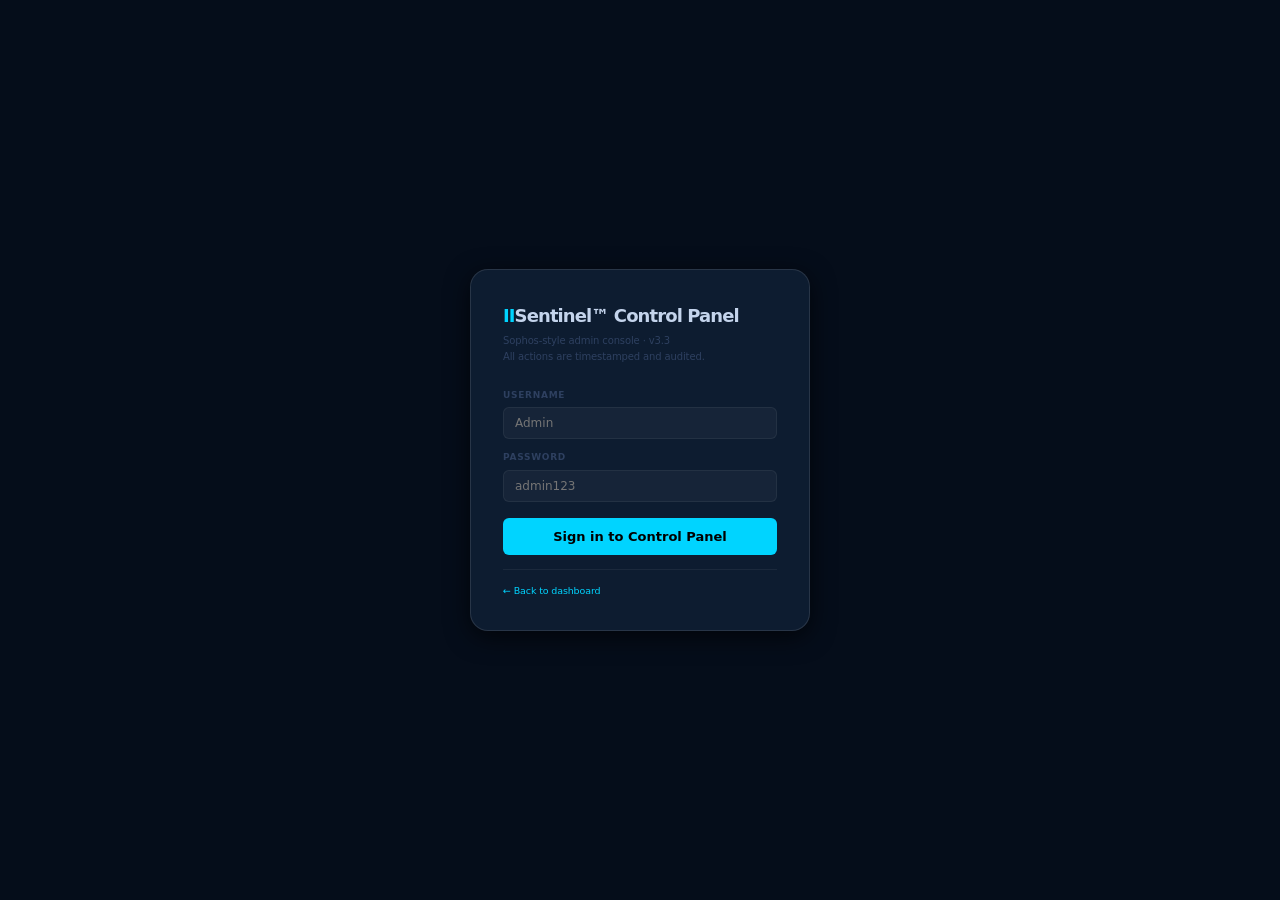
==== backend/controlpanel.html @ 3c1237b8 "New worker" ====
<!DOCTYPE html>
<html lang="en">
<head>
<meta charset="UTF-8">
<meta name="viewport" content="width=device-width, initial-scale=1.0">
<title>IISentinel&#x2122; v3.3 &mdash; Control Panel</title>
<style>
:root{
  --bg:#050d1a;--s1:#091422;--s2:#0d1c30;--s3:#10233a;--s4:#152b47;
  --b1:rgba(255,255,255,.06);--b2:rgba(255,255,255,.11);--b3:rgba(255,255,255,.18);
  --txt:#c4d4ec;--mut:#6b7f99;--dim:#2e4060;
  --grn:#00e676;--grna:rgba(0,230,118,.10);
  --amb:#ffab00;--amba:rgba(255,171,0,.10);
  --red:#ff1744;--reda:rgba(255,23,68,.10);
  --cyn:#00d4ff;--cyna:rgba(0,212,255,.08);
  --pur:#d47cff;--pura:rgba(212,124,255,.09);
  --gld:#ffc107;
  --font:-apple-system,BlinkMacSystemFont,'Segoe UI',system-ui,sans-serif;
  --mono:'SF Mono','Cascadia Code','Fira Code',Consolas,monospace;
  --r-sm:6px;--r-md:10px;--r-lg:14px;--r-xl:18px;
  --sh-md:0 6px 24px rgba(0,0,0,.65);
  --ease:cubic-bezier(.16,1,.3,1);
  --sidebar:220px;
}
*{margin:0;padding:0;box-sizing:border-box;-webkit-font-smoothing:antialiased}
html,body{height:100%;background:var(--bg);color:var(--txt);font-family:var(--font);font-size:13px;letter-spacing:-.01em;line-height:1.5}
::-webkit-scrollbar{width:4px;height:4px}
::-webkit-scrollbar-thumb{background:var(--b2);border-radius:2px}

/* ── layout ── */
#cp-app{display:flex;height:100vh;overflow:hidden}
#login-wrap{display:flex;align-items:center;justify-content:center;height:100vh;background:var(--bg)}

/* ── sidebar ── */
#sidebar{width:var(--sidebar);flex-shrink:0;display:flex;flex-direction:column;
  background:rgba(5,13,26,.97);border-right:1px solid var(--b1);overflow-y:auto;overflow-x:hidden;
  position:relative;z-index:10}
#sidebar::-webkit-scrollbar{width:0}
.sb-logo{padding:18px 16px 14px;display:flex;align-items:center;gap:9px;border-bottom:1px solid var(--b1);flex-shrink:0}
.sb-logo-ii{font-size:17px;font-weight:900;letter-spacing:-.07em;color:var(--cyn);text-shadow:0 0 16px rgba(0,212,255,.4)}
.sb-logo-txt{font-size:11px;font-weight:700;color:var(--txt)}
.sb-logo-sub{font-size:8.5px;color:var(--mut);letter-spacing:.04em}
.sb-section{font-size:8px;font-weight:700;color:var(--dim);text-transform:uppercase;letter-spacing:.16em;
  padding:14px 16px 5px;flex-shrink:0}
.sb-item{display:flex;align-items:center;gap:10px;padding:9px 16px;cursor:pointer;
  font-size:11.5px;font-weight:600;color:var(--mut);border-left:2px solid transparent;
  transition:all .16s;user-select:none;flex-shrink:0}
.sb-item:hover{color:var(--txt);background:var(--b1)}
.sb-item.active{color:var(--cyn);border-left-color:var(--cyn);background:var(--cyna)}
.sb-item.t-red.active{color:var(--red);border-left-color:var(--red);background:var(--reda)}
.sb-item.t-amb.active{color:var(--amb);border-left-color:var(--amb);background:var(--amba)}
.sb-icon{font-size:14px;width:18px;text-align:center;flex-shrink:0}
.sb-badge{margin-left:auto;font-size:8.5px;padding:1px 6px;border-radius:30px;
  background:var(--reda);color:var(--red);font-weight:700;font-family:var(--mono)}
.sb-badge.ok{background:var(--grna);color:var(--grn)}
.sb-user{padding:12px 16px;border-top:1px solid var(--b1);margin-top:auto;flex-shrink:0}
.sb-user-name{font-size:11px;font-weight:700;color:var(--txt);margin-bottom:2px}
.sb-user-role{font-size:9px;color:var(--dim);text-transform:uppercase;letter-spacing:.06em}

/* ── main content ── */
#main{flex:1;display:flex;flex-direction:column;overflow:hidden}
#topbar{display:flex;align-items:center;gap:12px;padding:0 20px;height:48px;
  background:rgba(5,13,26,.95);border-bottom:1px solid var(--b1);flex-shrink:0;backdrop-filter:blur(8px)}
.topbar-title{font-size:13px;font-weight:700;color:var(--txt)}
.topbar-sub{font-size:10px;color:var(--mut)}
.topbar-right{margin-left:auto;display:flex;align-items:center;gap:8px}
#content{flex:1;overflow-y:auto;padding:20px}

/* ── common ── */
.page{display:none}.page.active{display:block;animation:fup .22s var(--ease)}
@keyframes fup{from{opacity:0;transform:translateY(6px)}to{opacity:1;transform:none}}
.btn{display:inline-flex;align-items:center;gap:5px;padding:7px 14px;border-radius:30px;
  border:none;font-size:11px;font-weight:700;cursor:pointer;transition:all .18s;
  font-family:var(--font);white-space:nowrap}
.btn:active{transform:scale(.95)}
.btn-cyn{background:var(--cyn);color:#000}.btn-cyn:hover{background:#33ddff}
.btn-red{background:var(--red);color:#fff}
.btn-grn{background:var(--grn);color:#002a12}
.btn-amb{background:var(--amb);color:#140800}
.btn-pur{background:var(--pur);color:#14003a}
.btn-ghost{background:transparent;border:1px solid var(--b2);color:var(--mut)}.btn-ghost:hover{border-color:var(--b3);color:var(--txt)}
.btn-sm{padding:4px 10px;font-size:10px}
.btn-xs{padding:3px 8px;font-size:9.5px}
.card{background:var(--s2);border:1px solid var(--b1);border-radius:var(--r-lg);padding:16px;margin-bottom:14px}
.card-title{font-size:10px;font-weight:700;color:var(--mut);text-transform:uppercase;letter-spacing:.1em;margin-bottom:14px;display:flex;align-items:center;gap:8px}
.card-title span{flex:1}
.kpi-row{display:grid;grid-template-columns:repeat(auto-fill,minmax(130px,1fr));gap:9px;margin-bottom:14px}
.kpi-c{background:var(--s2);border:1px solid var(--b1);border-radius:var(--r-md);padding:12px 14px}
.kpi-v{font-family:var(--mono);font-size:22px;font-weight:700;letter-spacing:-.04em;line-height:1;transition:color .4s}
.kpi-l{font-size:8.5px;color:var(--mut);text-transform:uppercase;letter-spacing:.08em;margin-top:4px;font-weight:700}
.field-row{display:grid;grid-template-columns:1fr 1fr;gap:10px;margin-bottom:10px}
.field-row.cols3{grid-template-columns:1fr 1fr 1fr}
.field-row.cols4{grid-template-columns:1fr 1fr 1fr 1fr}
.field{display:flex;flex-direction:column;gap:3px}
.field-lbl{font-size:8.5px;color:var(--dim);font-weight:700;text-transform:uppercase;letter-spacing:.08em}
.inp{padding:8px 11px;background:rgba(255,255,255,.04);border:1px solid var(--b1);
  border-radius:var(--r-sm);color:var(--txt);font-size:12px;outline:none;
  transition:border-color .18s;font-family:var(--font);width:100%}
.inp:focus{border-color:rgba(0,212,255,.4);box-shadow:0 0 0 3px rgba(0,212,255,.08)}
.sel{appearance:none;background:rgba(255,255,255,.04) url("data:image/svg+xml,%3Csvg xmlns='http://www.w3.org/2000/svg' width='10' height='6'%3E%3Cpath d='M0 0l5 6 5-6z' fill='%236b7f99'/%3E%3C/svg%3E") no-repeat right 10px center;
  padding-right:28px}
.sel option{background:var(--s3)}
.tbl{width:100%;border-collapse:collapse;font-size:11px}
.tbl th{font-size:8.5px;color:var(--dim);text-transform:uppercase;letter-spacing:.1em;
  font-weight:700;padding:7px 10px;border-bottom:1px solid var(--b1);text-align:left}
.tbl td{padding:8px 10px;border-bottom:1px solid rgba(255,255,255,.03);vertical-align:middle}
.tbl tr:hover td{background:rgba(255,255,255,.025)}
.tbl tr:last-child td{border-bottom:none}
.badge{display:inline-block;font-size:8.5px;padding:2px 7px;border-radius:30px;font-weight:700}
.b-ok{background:var(--grna);color:var(--grn);border:1px solid rgba(0,230,118,.25)}
.b-warn{background:var(--amba);color:var(--amb);border:1px solid rgba(255,171,0,.25)}
.b-red{background:var(--reda);color:var(--red);border:1px solid rgba(255,23,68,.25)}
.b-cyn{background:var(--cyna);color:var(--cyn);border:1px solid rgba(0,212,255,.25)}
.b-pur{background:var(--pura);color:var(--pur);border:1px solid rgba(212,124,255,.25)}
.b-dim{background:rgba(255,255,255,.04);color:var(--dim);border:1px solid var(--b1)}
.mono{font-family:var(--mono);font-size:10.5px}
.cg{color:var(--grn)}.cw{color:var(--amb)}.cr{color:var(--red)}.ca{color:var(--cyn)}.cp{color:var(--pur)}
#toasts{position:fixed;top:14px;right:14px;z-index:9999;width:280px}
.toast{background:rgba(9,20,34,.97);border:1px solid var(--b2);border-top:2px solid var(--cyn);
  border-radius:var(--r-md);padding:10px 14px;margin-bottom:7px;font-size:11px;
  box-shadow:var(--sh-md);animation:fup .2s var(--ease)}
.toast.tc{border-top-color:var(--red)}.toast.tw{border-top-color:var(--amb)}.toast.tg{border-top-color:var(--grn)}
.tt{font-weight:700;font-size:11.5px;margin-bottom:2px}.tm{color:var(--mut);font-size:10px}
.page-hd{display:flex;align-items:center;gap:10px;margin-bottom:18px}
.page-hd h2{font-size:16px;font-weight:800;letter-spacing:-.04em;flex:1}
.page-hd .sub{font-size:10px;color:var(--mut)}
.sep-h{height:1px;background:var(--b1);margin:14px 0}
.hint{font-size:9.5px;color:var(--dim);line-height:1.65;margin-bottom:12px;padding:8px 12px;
  background:rgba(255,255,255,.02);border:1px solid var(--b1);border-radius:var(--r-sm)}
.danger-zone{border:1px solid rgba(255,23,68,.2);border-radius:var(--r-md);padding:14px;background:rgba(12,2,2,.5);margin-top:8px}
.danger-title{font-size:10px;font-weight:700;color:var(--red);margin-bottom:10px;text-transform:uppercase;letter-spacing:.1em}
.sys-grid{display:grid;grid-template-columns:1fr 1fr;gap:10px;margin-bottom:14px}
.sys-card{background:var(--s2);border:1px solid var(--b1);border-radius:var(--r-md);padding:13px}
.sys-title{font-size:9px;color:var(--dim);text-transform:uppercase;letter-spacing:.1em;font-weight:700;margin-bottom:10px}
.sys-row{display:flex;justify-content:space-between;font-size:11px;margin-bottom:5px;align-items:center}
.sys-lbl{color:var(--mut)}.sys-val{font-family:var(--mono);font-weight:700;font-size:11.5px}
.bar{height:4px;background:rgba(255,255,255,.05);border-radius:2px;overflow:hidden;margin-top:5px}
.bar-f{height:100%;border-radius:2px;transition:width .8s var(--ease)}
.modal-ov{position:fixed;inset:0;background:rgba(2,6,14,.8);backdrop-filter:blur(5px);
  z-index:500;display:none;align-items:center;justify-content:center;padding:20px}
.modal-ov.open{display:flex;animation:fup .22s var(--ease)}
.modal{background:var(--s2);border:1px solid var(--b2);border-radius:var(--r-xl);
  padding:22px 24px;width:100%;max-width:480px;box-shadow:var(--sh-md)}
.modal-title{font-size:14px;font-weight:800;margin-bottom:4px;letter-spacing:-.03em}
.modal-sub{font-size:10px;color:var(--mut);margin-bottom:18px;line-height:1.6}
.modal-foot{display:flex;gap:8px;justify-content:flex-end;margin-top:18px;padding-top:14px;border-top:1px solid var(--b1)}
.err-msg{color:var(--red);font-size:10px;margin-top:8px}
.audit-row{font-size:10px;padding:7px 0;border-bottom:1px solid rgba(255,255,255,.03);display:grid;grid-template-columns:120px 80px 110px 1fr 110px}
.audit-row:last-child{border-bottom:none}
.audit-hd{font-size:8.5px;color:var(--dim);font-weight:700;text-transform:uppercase;letter-spacing:.08em;padding-bottom:6px;border-bottom:1px solid var(--b1);display:grid;grid-template-columns:120px 80px 110px 1fr 110px;margin-bottom:4px}
.pg-row{display:flex;gap:6px;align-items:center;justify-content:flex-end;margin-top:10px}
.pg-btn{padding:4px 10px;border-radius:var(--r-sm);border:1px solid var(--b1);background:transparent;color:var(--dim);font-size:10px;cursor:pointer;font-family:var(--font)}
.pg-btn:hover{border-color:var(--b2);color:var(--txt)}.pg-btn.cur{background:var(--cyna);border-color:rgba(0,212,255,.3);color:var(--cyn)}
.status-dot{width:7px;height:7px;border-radius:50%;display:inline-block;margin-right:5px}
.dot-grn{background:var(--grn);box-shadow:0 0 5px var(--grn)}
.dot-red{background:var(--red);box-shadow:0 0 5px var(--red)}
.dot-amb{background:var(--amb)}
.dot-dim{background:var(--dim)}
.pulse{animation:pulse 1.8s ease-in-out infinite}
@keyframes pulse{0%,100%{opacity:1}50%{opacity:.4}}
.notify-row{display:flex;align-items:center;gap:10px;padding:9px 0;border-bottom:1px solid var(--b1)}
.notify-row:last-child{border-bottom:none}
.notify-lbl{flex:1;font-size:11px;font-weight:600}
.notify-sub{font-size:9px;color:var(--dim)}
.toggle{position:relative;width:34px;height:18px;flex-shrink:0;cursor:pointer}
.toggle input{opacity:0;width:0;height:0;position:absolute}
.toggle-slider{position:absolute;inset:0;background:rgba(255,255,255,.1);border-radius:9px;transition:.25s}
.toggle-slider::before{content:'';position:absolute;width:12px;height:12px;background:#fff;border-radius:50%;top:3px;left:3px;transition:.25s}
.toggle input:checked+.toggle-slider{background:var(--grn)}
.toggle input:checked+.toggle-slider::before{transform:translateX(16px)}
@media(max-width:800px){
  #sidebar{display:none}
  .field-row{grid-template-columns:1fr}
  .field-row.cols3,.field-row.cols4{grid-template-columns:1fr 1fr}
  .sys-grid{grid-template-columns:1fr}
  .audit-row,.audit-hd{grid-template-columns:90px 70px 1fr 80px}
  .audit-row>:nth-child(4),.audit-hd>:nth-child(4){display:none}
}
</style>
</head>
<body>

<div id="toasts"></div>

<!-- LOGIN -->
<div id="login-wrap">
  <div style="max-width:340px;width:100%;background:var(--s2);border:1px solid var(--b2);border-radius:var(--r-xl);padding:32px;box-shadow:var(--sh-md)">
    <div style="font-size:18px;font-weight:900;letter-spacing:-.05em;margin-bottom:4px"><span style="color:var(--cyn)">II</span>Sentinel&#x2122; Control Panel</div>
    <div style="font-size:10px;color:var(--dim);margin-bottom:24px;line-height:1.6">Sophos-style admin console &middot; v3.3<br>All actions are timestamped and audited.</div>
    <div style="margin-bottom:12px">
      <div style="font-size:9px;color:var(--dim);margin-bottom:5px;font-weight:700;text-transform:uppercase;letter-spacing:.08em">Username</div>
      <input class="inp" id="l-name" type="text" placeholder="Admin" autocomplete="username">
    </div>
    <div style="margin-bottom:16px">
      <div style="font-size:9px;color:var(--dim);margin-bottom:5px;font-weight:700;text-transform:uppercase;letter-spacing:.08em">Password</div>
      <input class="inp" id="l-pass" type="password" placeholder="admin123" onkeydown="if(event.key==='Enter')doLogin()" autocomplete="current-password">
    </div>
    <button class="btn btn-cyn" style="width:100%;padding:11px;font-size:13px;border-radius:var(--r-sm);justify-content:center" onclick="doLogin()">Sign in to Control Panel</button>
    <div class="err-msg" id="l-err"></div>
    <div style="margin-top:14px;padding-top:14px;border-top:1px solid var(--b1);font-size:9.5px;color:var(--dim)">
      <a href="/" style="color:var(--cyn);text-decoration:none">&larr; Back to dashboard</a>
    </div>
  </div>
</div>

<!-- MAIN APP (hidden until login) -->
<div id="cp-app" style="display:none">

  <!-- sidebar -->
  <aside id="sidebar">
    <div class="sb-logo">
      <div><div class="sb-logo-ii">IIS</div></div>
      <div><div class="sb-logo-txt">Control Panel</div><div class="sb-logo-sub">v3.3 Admin</div></div>
    </div>

    <div class="sb-section">Monitor</div>
    <div class="sb-item active" data-page="system" onclick="nav(this)"><span class="sb-icon">&#x26A1;</span>System Overview</div>
    <div class="sb-item" data-page="audit" onclick="nav(this)"><span class="sb-icon">&#x1F4CB;</span>Audit Log<span class="sb-badge" id="audit-badge">&#x2026;</span></div>

    <div class="sb-section">Configure</div>
    <div class="sb-item" data-page="devices" onclick="nav(this)"><span class="sb-icon">&#x1F4E1;</span>Device Registry</div>
    <div class="sb-item" data-page="thresholds" onclick="nav(this)"><span class="sb-icon">&#x1F4CA;</span>Thresholds</div>
    <div class="sb-item t-amb" data-page="maintenance" onclick="nav(this)"><span class="sb-icon">&#x1F6E0;</span>Maintenance Windows</div>
    <div class="sb-item" data-page="collectors" onclick="nav(this)"><span class="sb-icon">&#x1F4E6;</span>Collectors</div>

    <div class="sb-section">Security</div>
    <div class="sb-item" data-page="users" onclick="nav(this)"><span class="sb-icon">&#x1F464;</span>User Management</div>
    <div class="sb-item" data-page="notify" onclick="nav(this)"><span class="sb-icon">&#x1F514;</span>Notifications</div>

    <div class="sb-section">Operations</div>
    <div class="sb-item" data-page="dispatch" onclick="nav(this)"><span class="sb-icon">&#x1F4E4;</span>Command Dispatch</div>
    <div class="sb-item t-red" data-page="db" onclick="nav(this)"><span class="sb-icon">&#x1F5C4;</span>Database</div>

    <div class="sb-user">
      <div class="sb-user-name" id="sb-name">Admin</div>
      <div class="sb-user-role" id="sb-role">Engineer</div>
      <div style="display:flex;gap:6px;margin-top:8px">
        <a href="/" style="text-decoration:none"><div class="btn btn-ghost btn-xs">&#x2190; Dashboard</div></a>
        <div class="btn btn-ghost btn-xs" onclick="doLogout()">Sign out</div>
      </div>
    </div>
  </aside>

  <!-- main -->
  <div id="main">
    <div id="topbar">
      <div>
        <div class="topbar-title" id="topbar-title">System Overview</div>
        <div class="topbar-sub" id="topbar-sub">IISentinel&#x2122; v3.3 Control Panel</div>
      </div>
      <div class="topbar-right">
        <span id="live-ts" style="font-size:9px;color:var(--dim);font-family:var(--mono)"></span>
        <div class="btn btn-ghost btn-sm" onclick="refreshCurrent()">&#x21BB; Refresh</div>
        <div id="conn-pill" style="display:flex;align-items:center;gap:5px;padding:4px 10px;border-radius:30px;background:rgba(0,230,118,.07);border:1px solid rgba(0,230,118,.18)">
          <span id="conn-dot" style="width:5px;height:5px;border-radius:50%;background:var(--grn)"></span>
          <span id="conn-txt" style="font-size:9px;font-weight:700;color:var(--grn)">LIVE</span>
        </div>
      </div>
    </div>

    <div id="content">

<!-- ══════════════════════════════════════════
     SYSTEM OVERVIEW
══════════════════════════════════════════ -->
<div class="page active" id="page-system">
  <div class="page-hd"><h2>System Overview</h2><div class="sub">Real-time platform diagnostics</div></div>
  <div class="kpi-row" id="sys-kpis">
    <div class="kpi-c"><div class="kpi-v cg" id="k-uptime">--</div><div class="kpi-l">Platform uptime</div></div>
    <div class="kpi-c"><div class="kpi-v ca" id="k-devs">--</div><div class="kpi-l">Devices tracked</div></div>
    <div class="kpi-c"><div class="kpi-v cp" id="k-queue">--</div><div class="kpi-l">Queue depth</div></div>
    <div class="kpi-c"><div class="kpi-v cg" id="k-db">--</div><div class="kpi-l">DB size</div></div>
    <div class="kpi-c"><div class="kpi-v cw" id="k-inc">--</div><div class="kpi-l">Open incidents</div></div>
    <div class="kpi-c"><div class="kpi-v ca" id="k-col">--</div><div class="kpi-l">Active collectors</div></div>
    <div class="kpi-c"><div class="kpi-v cg" id="k-sse">--</div><div class="kpi-l">SSE clients</div></div>
    <div class="kpi-c"><div class="kpi-v cg" id="k-maint">--</div><div class="kpi-l">Active maint. windows</div></div>
  </div>
  <div class="sys-grid">
    <div class="sys-card">
      <div class="sys-title">Host Resources</div>
      <div class="sys-row"><span class="sys-lbl">CPU usage</span><span class="sys-val" id="r-cpu">--</span></div>
      <div class="bar"><div class="bar-f" id="r-cpu-bar" style="background:var(--cyn);width:0%"></div></div>
      <div class="sys-row" style="margin-top:8px"><span class="sys-lbl">Memory used</span><span class="sys-val" id="r-mem">--</span></div>
      <div class="bar"><div class="bar-f" id="r-mem-bar" style="background:var(--pur);width:0%"></div></div>
      <div class="sys-row" style="margin-top:8px"><span class="sys-lbl">Disk used</span><span class="sys-val" id="r-disk">--</span></div>
      <div class="bar"><div class="bar-f" id="r-disk-bar" style="background:var(--amb);width:0%"></div></div>
      <div style="font-size:9px;color:var(--dim);margin-top:8px">psutil required for host metrics</div>
    </div>
    <div class="sys-card">
      <div class="sys-title">ML Engine</div>
      <div class="sys-row"><span class="sys-lbl">Model status</span><span class="sys-val" id="r-model">--</span></div>
      <div class="sys-row"><span class="sys-lbl">Anomaly count</span><span class="sys-val" id="r-anom">--</span></div>
      <div class="sys-row"><span class="sys-lbl">Retrain needed</span><span class="sys-val" id="r-retrain">--</span></div>
      <div class="sys-row"><span class="sys-lbl">Scoring queue</span><span class="sys-val" id="r-scoring">--</span></div>
      <div class="sys-row"><span class="sys-lbl">Total metrics</span><span class="sys-val" id="r-metrics">--</span></div>
      <div style="margin-top:10px;display:flex;gap:6px">
        <button class="btn btn-ghost btn-xs" onclick="triggerRetrain()">&#x21BA; Trigger retrain</button>
        <button class="btn btn-ghost btn-xs" onclick="flushCache()">&#x1F5D1; Flush cache</button>
      </div>
    </div>
    <div class="sys-card">
      <div class="sys-title">Notification Channels</div>
      <div class="sys-row"><span class="sys-lbl">Email</span><span id="r-email" class="sys-val">--</span></div>
      <div class="sys-row"><span class="sys-lbl">SMS</span><span id="r-sms" class="sys-val">--</span></div>
      <div class="sys-row"><span class="sys-lbl">WhatsApp</span><span id="r-wa" class="sys-val">--</span></div>
      <div class="sys-row" style="margin-top:8px"><span class="sys-lbl">Sent (session)</span><span class="sys-val" id="r-nsent">--</span></div>
      <div style="margin-top:10px">
        <button class="btn btn-ghost btn-xs" onclick="testNotify('all')">&#x1F4F2; Test all channels</button>
      </div>
    </div>
    <div class="sys-card">
      <div class="sys-title">Platform Flags</div>
      <div class="sys-row"><span class="sys-lbl">Demo mode</span><span class="sys-val" id="r-demo">--</span></div>
      <div class="sys-row"><span class="sys-lbl">Production</span><span class="sys-val" id="r-prod">--</span></div>
      <div class="sys-row"><span class="sys-lbl">Cache age</span><span class="sys-val" id="r-cache">--</span></div>
      <div class="sys-row"><span class="sys-lbl">Nodes tracked</span><span class="sys-val" id="r-nodes">--</span></div>
      <div style="margin-top:10px">
        <a href="/health" target="_blank" style="text-decoration:none"><button class="btn btn-ghost btn-xs">&#x1F4F6; /health endpoint</button></a>
      </div>
    </div>
  </div>
</div>

<!-- ══════════════════════════════════════════
     DEVICE REGISTRY
══════════════════════════════════════════ -->
<div class="page" id="page-devices">
  <div class="page-hd">
    <h2>Device Registry</h2>
    <div class="sub">Managed device inventory</div>
    <button class="btn btn-cyn btn-sm" onclick="openDevModal()">+ Add device</button>
  </div>
  <div class="card">
    <div class="card-title"><span>Registered devices</span>
      <input class="inp" style="width:180px;padding:5px 9px;font-size:11px" placeholder="&#x1F50D; Filter..." id="dev-filter" oninput="filterDevices()">
    </div>
    <div style="overflow-x:auto">
      <table class="tbl">
        <thead><tr>
          <th>Device ID</th><th>Label</th><th>Type</th><th>Sector</th><th>IP</th>
          <th>Protocol</th><th>Interval</th><th>Live score</th><th>Status</th><th>Actions</th>
        </tr></thead>
        <tbody id="dev-tbody"><tr><td colspan="10" style="color:var(--dim);padding:20px;text-align:center">Loading...</td></tr></tbody>
      </table>
    </div>
  </div>
</div>

<!-- ══════════════════════════════════════════
     THRESHOLDS
══════════════════════════════════════════ -->
<div class="page" id="page-thresholds">
  <div class="page-hd"><h2>Alert Thresholds</h2><div class="sub">Per device-type health thresholds</div></div>
  <div class="hint">Changes take effect immediately in the scoring pipeline. CBS hold threshold also updates the safety interlock in real-time.</div>
  <div id="thr-grid"></div>
</div>

<!-- ══════════════════════════════════════════
     MAINTENANCE WINDOWS
══════════════════════════════════════════ -->
<div class="page" id="page-maintenance">
  <div class="page-hd">
    <h2>Maintenance Windows</h2><div class="sub">Suppress alerts during planned work</div>
    <button class="btn btn-cyn btn-sm" onclick="openMaintModal()">+ New window</button>
  </div>
  <div class="card">
    <div class="card-title"><span>Active &amp; upcoming windows</span></div>
    <table class="tbl">
      <thead><tr><th>Label</th><th>Devices</th><th>Start</th><th>End</th><th>Status</th><th>Created by</th><th>Actions</th></tr></thead>
      <tbody id="maint-tbody"><tr><td colspan="7" style="color:var(--dim);padding:20px;text-align:center">Loading...</td></tr></tbody>
    </table>
  </div>
</div>

<!-- ══════════════════════════════════════════
     COLLECTORS
══════════════════════════════════════════ -->
<div class="page" id="page-collectors">
  <div class="page-hd">
    <h2>Collector Management</h2><div class="sub">Data ingest agents</div>
    <button class="btn btn-cyn btn-sm" onclick="openColModal()">+ Register collector</button>
  </div>
  <div class="card" id="new-col-result" style="display:none;border-color:rgba(0,230,118,.25)">
    <div class="card-title" style="color:var(--grn)">&#x2714; Collector registered &mdash; store this key, it will not be shown again</div>
    <div style="font-size:10px;color:var(--dim);margin-bottom:5px">Add to collector POST requests as header:</div>
    <div style="font-family:var(--mono);font-size:11px;color:var(--grn);word-break:break-all;padding:8px;background:rgba(0,230,118,.06);border-radius:var(--r-sm)" id="new-col-key"></div>
    <div style="font-size:10px;color:var(--dim);margin-top:8px">Ingest endpoint: <span style="color:var(--cyn)" id="new-col-url"></span></div>
  </div>
  <div class="card">
    <div class="card-title"><span>Registered collectors</span></div>
    <table class="tbl">
      <thead><tr><th>ID</th><th>Name</th><th>Sector</th><th>Status</th><th>Readings</th><th>Last seen</th><th>Actions</th></tr></thead>
      <tbody id="col-tbody"><tr><td colspan="7" style="color:var(--dim);padding:20px;text-align:center">Loading...</td></tr></tbody>
    </table>
  </div>
</div>

<!-- ══════════════════════════════════════════
     USER MANAGEMENT
══════════════════════════════════════════ -->
<div class="page" id="page-users">
  <div class="page-hd">
    <h2>User Management</h2><div class="sub">Specialist accounts</div>
    <button class="btn btn-cyn btn-sm" onclick="openUserModal()">+ Add user</button>
  </div>
  <div class="card">
    <div class="card-title"><span>Specialists</span></div>
    <table class="tbl">
      <thead><tr><th>ID</th><th>Name</th><th>Role</th><th>Token</th><th>Actions</th></tr></thead>
      <tbody id="user-tbody"><tr><td colspan="5" style="color:var(--dim);padding:20px;text-align:center">Loading...</td></tr></tbody>
    </table>
  </div>
</div>

<!-- ══════════════════════════════════════════
     NOTIFICATIONS
══════════════════════════════════════════ -->
<div class="page" id="page-notify">
  <div class="page-hd"><h2>Notification Configuration</h2><div class="sub">Alert delivery channels</div></div>
  <div class="hint">Sensitive credentials (passwords, tokens) are set via environment variables only. Use this panel to update non-secret config. Changes are in-memory until restart &mdash; update your .env for persistence.</div>
  <div class="card">
    <div class="card-title"><span>Channel Status</span></div>
    <div id="notify-status" style="margin-bottom:14px"></div>
    <div style="display:flex;gap:8px;flex-wrap:wrap">
      <button class="btn btn-ghost btn-sm" onclick="testNotify('email')">Test email</button>
      <button class="btn btn-ghost btn-sm" onclick="testNotify('sms')">Test SMS</button>
      <button class="btn btn-ghost btn-sm" onclick="testNotify('whatsapp')">Test WhatsApp</button>
      <button class="btn btn-cyn btn-sm" onclick="testNotify('all')">Test all</button>
    </div>
  </div>
  <div class="card">
    <div class="card-title"><span>SMTP configuration (non-secret)</span></div>
    <div class="field-row cols3">
      <div class="field"><div class="field-lbl">SMTP host</div><input class="inp" id="n-smtp-host" placeholder="smtp.gmail.com"></div>
      <div class="field"><div class="field-lbl">SMTP port</div><input class="inp" id="n-smtp-port" placeholder="587" type="number"></div>
      <div class="field"><div class="field-lbl">From address</div><input class="inp" id="n-from" placeholder="IISentinel &lt;alerts@example.com&gt;"></div>
    </div>
    <div class="field-row">
      <div class="field"><div class="field-lbl">To emails (comma-separated)</div><input class="inp" id="n-to" placeholder="ops@company.com,noc@company.com"></div>
      <div class="field"><div class="field-lbl">SMS numbers (comma-separated)</div><input class="inp" id="n-sms" placeholder="+263771234567,+263772345678"></div>
    </div>
    <button class="btn btn-cyn btn-sm" onclick="saveNotifyConfig()">Save configuration</button>
  </div>
</div>

<!-- ══════════════════════════════════════════
     COMMAND DISPATCH
══════════════════════════════════════════ -->
<div class="page" id="page-dispatch">
  <div class="page-hd"><h2>Command Dispatch</h2><div class="sub">Send webhooks, SMS, email or log commands</div></div>
  <div class="card">
    <div class="card-title"><span>New dispatch</span></div>
    <div class="field-row">
      <div class="field"><div class="field-lbl">Dispatch type</div>
        <select class="inp sel" id="d-type" onchange="updateDispatchForm()">
          <option value="webhook">Webhook (HTTP POST)</option>
          <option value="email">Email</option>
          <option value="sms">SMS</option>
          <option value="whatsapp">WhatsApp</option>
          <option value="log">Log only</option>
        </select>
      </div>
      <div class="field"><div class="field-lbl" id="d-target-lbl">Target URL</div>
        <input class="inp" id="d-target" placeholder="https://hooks.example.com/endpoint">
      </div>
    </div>
    <div id="d-webhook-fields">
      <div class="field-row">
        <div class="field"><div class="field-lbl">JSON payload (optional)</div>
          <textarea class="inp" id="d-payload" rows="3" style="resize:vertical;font-family:var(--mono);font-size:11px" placeholder='{"device":"mc-shaft1-pump-01","action":"restart"}'></textarea>
        </div>
      </div>
    </div>
    <div id="d-msg-fields" style="display:none">
      <div class="field-row">
        <div class="field"><div class="field-lbl">Subject (email only)</div><input class="inp" id="d-subject" placeholder="IISentinel Alert"></div>
        <div class="field"><div class="field-lbl">Message</div><input class="inp" id="d-msg" placeholder="Device critical — manual intervention required"></div>
      </div>
    </div>
    <button class="btn btn-cyn" style="margin-top:4px" onclick="sendDispatch()">&#x25B6; Dispatch command</button>
    <div id="d-result" style="font-size:10px;color:var(--grn);margin-top:8px;font-family:var(--mono)"></div>
  </div>
  <div class="card">
    <div class="card-title"><span>Recent dispatches</span></div>
    <table class="tbl">
      <thead><tr><th>Time</th><th>Type</th><th>Target</th><th>Result</th><th>Sent by</th></tr></thead>
      <tbody id="dispatch-tbody"><tr><td colspan="5" style="color:var(--dim);padding:16px;text-align:center">Loading...</td></tr></tbody>
    </table>
  </div>
</div>

<!-- ══════════════════════════════════════════
     AUDIT LOG
══════════════════════════════════════════ -->
<div class="page" id="page-audit">
  <div class="page-hd">
    <h2>Audit Log</h2><div class="sub">All admin actions timestamped</div>
    <div style="display:flex;gap:6px">
      <input class="inp" style="width:120px;padding:5px 9px;font-size:11px" id="audit-actor" placeholder="Actor..." oninput="loadAudit(1)">
      <input class="inp" style="width:120px;padding:5px 9px;font-size:11px" id="audit-action" placeholder="Action..." oninput="loadAudit(1)">
    </div>
  </div>
  <div class="card">
    <div class="audit-hd"><div>Timestamp</div><div>Actor</div><div>Action</div><div>Target / Detail</div><div>Result</div></div>
    <div id="audit-rows"><div style="color:var(--dim);padding:16px;text-align:center">Loading...</div></div>
    <div class="pg-row" id="audit-pager"></div>
  </div>
</div>

<!-- ══════════════════════════════════════════
     DATABASE
══════════════════════════════════════════ -->
<div class="page" id="page-db">
  <div class="page-hd"><h2>Database Maintenance</h2><div class="sub">SQLite WAL — iisentinel.db</div></div>
  <div class="card">
    <div class="card-title"><span>Database stats</span></div>
    <div class="field-row">
      <div class="sys-card"><div class="sys-title">File size</div><div class="kpi-v ca" id="db-size">--</div></div>
      <div class="sys-card"><div class="sys-title">Metric rows</div><div class="kpi-v ca" id="db-metrics">--</div></div>
    </div>
  </div>
  <div class="danger-zone">
    <div class="danger-title">&#x26A0; Danger zone &mdash; irreversible operations</div>
    <div style="display:grid;grid-template-columns:1fr 1fr;gap:10px">
      <div style="background:rgba(255,23,68,.04);border:1px solid rgba(255,23,68,.14);border-radius:var(--r-md);padding:13px">
        <div style="font-size:11.5px;font-weight:700;margin-bottom:4px">VACUUM &amp; prune</div>
        <div style="font-size:9.5px;color:var(--mut);margin-bottom:10px;line-height:1.6">Deletes metrics beyond 5,000 most recent rows and resolved incidents older than 30 days. Then runs SQLite VACUUM to reclaim disk.</div>
        <button class="btn btn-amb btn-sm" onclick="doVacuum()">&#x1F5D1; Run VACUUM</button>
        <div id="vacuum-result" style="font-size:9.5px;color:var(--grn);margin-top:6px"></div>
      </div>
      <div style="background:rgba(255,23,68,.04);border:1px solid rgba(255,23,68,.14);border-radius:var(--r-md);padding:13px">
        <div style="font-size:11.5px;font-weight:700;margin-bottom:4px">Clear resolved incidents</div>
        <div style="font-size:9.5px;color:var(--mut);margin-bottom:10px;line-height:1.6">Permanently deletes all incidents with status=resolved. Open and assigned incidents are preserved.</div>
        <button class="btn btn-red btn-sm" onclick="doClearInc()">&#x2715; Delete resolved</button>
        <div id="clear-result" style="font-size:9.5px;color:var(--grn);margin-top:6px"></div>
      </div>
    </div>
  </div>
</div>

    </div><!-- /content -->
  </div><!-- /main -->
</div><!-- /cp-app -->

<!-- ══════════════════════════════════════════
     MODALS
══════════════════════════════════════════ -->

<!-- Add/Edit Device -->
<div class="modal-ov" id="mod-device">
  <div class="modal">
    <div class="modal-title" id="mod-dev-title">Add device</div>
    <div class="modal-sub">Register a new device in the IISentinel device registry</div>
    <input type="hidden" id="mod-dev-id">
    <div class="field-row">
      <div class="field"><div class="field-lbl">Label *</div><input class="inp" id="dev-label" placeholder="Shaft 1 Pump A"></div>
      <div class="field"><div class="field-lbl">Device type *</div>
        <select class="inp sel" id="dev-type">
          <optgroup label="Network"><option value="router">Router</option><option value="switch">Switch</option><option value="firewall">Firewall</option><option value="wan_link">WAN Link</option><option value="workstation">Workstation</option></optgroup>
          <optgroup label="Telecom"><option value="base_station">Base Station</option><option value="network_tower">Network Tower</option><option value="microwave_link">Microwave Link</option></optgroup>
          <optgroup label="Mining"><option value="pump">Pump</option><option value="conveyor">Conveyor</option><option value="ventilation">Ventilation</option><option value="power_meter">Power Meter</option><option value="sensor">Sensor</option><option value="plc">PLC</option><option value="scada_node">SCADA Node</option></optgroup>
          <optgroup label="Safety"><option value="cbs_controller">CBS Controller</option></optgroup>
        </select>
      </div>
    </div>
    <div class="field-row cols3">
      <div class="field"><div class="field-lbl">Sector</div>
        <select class="inp sel" id="dev-sector"><option value="net">Network</option><option value="tc">TelecomCo</option><option value="mc">Mining</option></select>
      </div>
      <div class="field"><div class="field-lbl">IP address</div><input class="inp" id="dev-ip" placeholder="192.168.1.10"></div>
      <div class="field"><div class="field-lbl">Poll interval (s)</div><input class="inp" id="dev-poll" type="number" value="15" min="5" max="3600"></div>
    </div>
    <div class="field-row">
      <div class="field"><div class="field-lbl">Protocol</div><input class="inp" id="dev-proto" placeholder="SNMP v2c / Modbus TCP"></div>
      <div class="field"><div class="field-lbl">SNMP community</div><input class="inp" id="dev-comm" placeholder="public"></div>
    </div>
    <div class="field"><div class="field-lbl">Notes</div><input class="inp" id="dev-notes" placeholder="Optional notes..."></div>
    <div class="modal-foot">
      <button class="btn btn-ghost btn-sm" onclick="closeModal('mod-device')">Cancel</button>
      <button class="btn btn-cyn btn-sm" onclick="saveDevice()">Save device</button>
    </div>
  </div>
</div>

<!-- Add Maintenance Window -->
<div class="modal-ov" id="mod-maint">
  <div class="modal">
    <div class="modal-title">New maintenance window</div>
    <div class="modal-sub">Alerts will be suppressed for listed devices during this window. Use device IDs or ALL for everything.</div>
    <div class="field-row">
      <div class="field"><div class="field-lbl">Label *</div><input class="inp" id="maint-label" placeholder="Shaft 1 pump overhaul"></div>
      <div class="field"><div class="field-lbl">Device IDs (comma-separated or ALL)</div><input class="inp" id="maint-devids" placeholder="mc-shaft1-pump-01,mc-shaft1-pump-02"></div>
    </div>
    <div class="field-row">
      <div class="field"><div class="field-lbl">Start time</div><input class="inp" id="maint-start" type="datetime-local"></div>
      <div class="field"><div class="field-lbl">End time *</div><input class="inp" id="maint-end" type="datetime-local"></div>
    </div>
    <div class="err-msg" id="maint-err"></div>
    <div class="modal-foot">
      <button class="btn btn-ghost btn-sm" onclick="closeModal('mod-maint')">Cancel</button>
      <button class="btn btn-cyn btn-sm" onclick="saveMaint()">Create window</button>
    </div>
  </div>
</div>

<!-- Add User -->
<div class="modal-ov" id="mod-user">
  <div class="modal">
    <div class="modal-title">Add specialist</div>
    <div class="modal-sub">New users can access the specialist panel and control panel.</div>
    <div class="field-row">
      <div class="field"><div class="field-lbl">Name *</div><input class="inp" id="user-name" placeholder="Jane Smith"></div>
      <div class="field"><div class="field-lbl">Role</div>
        <select class="inp sel" id="user-role"><option value="engineer">Engineer</option><option value="admin">Admin</option><option value="readonly">Read-only</option></select>
      </div>
    </div>
    <div class="field"><div class="field-lbl">Password *</div><input class="inp" id="user-pass" type="password" placeholder="Minimum 6 characters"></div>
    <div class="err-msg" id="user-err"></div>
    <div class="modal-foot">
      <button class="btn btn-ghost btn-sm" onclick="closeModal('mod-user')">Cancel</button>
      <button class="btn btn-cyn btn-sm" onclick="saveUser()">Create user</button>
    </div>
  </div>
</div>

<!-- Reset Password -->
<div class="modal-ov" id="mod-pwd">
  <div class="modal">
    <div class="modal-title">Reset password</div>
    <div class="modal-sub">A new token will also be generated, invalidating existing sessions.</div>
    <input type="hidden" id="pwd-uid">
    <div class="field"><div class="field-lbl">New password *</div><input class="inp" id="pwd-new" type="password" placeholder="Minimum 6 characters"></div>
    <div class="err-msg" id="pwd-err"></div>
    <div class="modal-foot">
      <button class="btn btn-ghost btn-sm" onclick="closeModal('mod-pwd')">Cancel</button>
      <button class="btn btn-red btn-sm" onclick="doResetPwd()">Reset password</button>
    </div>
  </div>
</div>

<!-- Register Collector -->
<div class="modal-ov" id="mod-col">
  <div class="modal">
    <div class="modal-title">Register collector</div>
    <div class="modal-sub">Generates an API key for a new data ingest agent.</div>
    <div class="field-row">
      <div class="field"><div class="field-lbl">Collector name *</div><input class="inp" id="col-name-inp" placeholder="snmp-collector-byo-01"></div>
      <div class="field"><div class="field-lbl">Sector</div>
        <select class="inp sel" id="col-sector-inp"><option value="net">Network</option><option value="tc">TelecomCo</option><option value="mc">Mining</option><option value="all">All sectors</option></select>
      </div>
    </div>
    <div class="field"><div class="field-lbl">Description</div><input class="inp" id="col-desc-inp" placeholder="SNMP collector for Bulawayo network devices"></div>
    <div class="err-msg" id="col-err"></div>
    <div class="modal-foot">
      <button class="btn btn-ghost btn-sm" onclick="closeModal('mod-col')">Cancel</button>
      <button class="btn btn-cyn btn-sm" onclick="saveCollector()">Register</button>
    </div>
  </div>
</div>

<script>
// ════════════════════════════════════════════════════
// CONFIG & STATE
// ════════════════════════════════════════════════════
var B = window.location.origin;
var TOKEN = null, USERNAME = null;
var currentPage = 'system';
var auditPage = 1;
var _sysData = {};

// ════════════════════════════════════════════════════
// UTILITIES
// ════════════════════════════════════════════════════
function toast(title, msg, type) {
  var c = document.getElementById('toasts');
  var el = document.createElement('div');
  el.className = 'toast ' + (type||'');
  el.innerHTML = '<div class="tt">' + title + '</div><div class="tm">' + msg + '</div>';
  c.insertBefore(el, c.firstChild);
  while(c.children.length > 4) c.lastChild.remove();
  setTimeout(function(){ el.style.transition='opacity .3s'; el.style.opacity='0'; setTimeout(function(){el.remove();},300); }, 4500);
}

function fmtTs(ts) {
  if(!ts) return '--';
  var d = new Date(ts);
  return d.toLocaleDateString() + ' ' + d.toLocaleTimeString();
}

function fmtDur(s) {
  if(s === null || s === undefined) return '--';
  var h = Math.floor(s/3600), m = Math.floor((s%3600)/60);
  return h + 'h ' + m + 'm';
}

function hdr() { return {'Content-Type':'application/json','X-Specialist-Token':TOKEN}; }

async function api(method, path, body) {
  var opts = {method:method, headers:hdr()};
  if(body) opts.body = JSON.stringify(body);
  var r = await fetch(B + path, opts);
  return r.json();
}

function sc(v, hi, mid) {
  if(v === null || v === undefined) return 'var(--dim)';
  return v >= hi ? 'var(--grn)' : v >= mid ? 'var(--amb)' : 'var(--red)';
}

// ════════════════════════════════════════════════════
// AUTH
// ════════════════════════════════════════════════════
async function doLogin() {
  var name = document.getElementById('l-name').value.trim();
  var pass = document.getElementById('l-pass').value.trim();
  document.getElementById('l-err').textContent = '';
  if(!name || !pass) { document.getElementById('l-err').textContent = 'Enter credentials.'; return; }
  try {
    var r = await fetch(B+'/api/login',{method:'POST',headers:{'Content-Type':'application/json'},body:JSON.stringify({name,password:pass})});
    var d = await r.json();
    if(d.success) {
      TOKEN = d.token; USERNAME = d.name;
      document.getElementById('login-wrap').style.display = 'none';
      document.getElementById('cp-app').style.display = 'flex';
      document.getElementById('sb-name').textContent = d.name;
      document.getElementById('sb-role').textContent = (d.role||'engineer').toUpperCase();
      toast('Welcome '+d.name,'Control panel access granted','tg');
      loadSystem();
      setInterval(function(){ if(currentPage==='system') loadSystem(); }, 30000);
      setInterval(function(){ document.getElementById('live-ts').textContent = new Date().toLocaleTimeString(); }, 1000);
    } else {
      document.getElementById('l-err').textContent = d.error || 'Invalid credentials.';
    }
  } catch(e) { document.getElementById('l-err').textContent = 'Connection error: '+e.message; }
}

function doLogout() {
  TOKEN = null; USERNAME = null;
  document.getElementById('login-wrap').style.display = 'flex';
  document.getElementById('cp-app').style.display = 'none';
  document.getElementById('l-pass').value = '';
}

// ════════════════════════════════════════════════════
// NAVIGATION
// ════════════════════════════════════════════════════
var PAGE_TITLES = {
  system:'System Overview', devices:'Device Registry', thresholds:'Alert Thresholds',
  maintenance:'Maintenance Windows', collectors:'Collector Management',
  users:'User Management', notify:'Notification Config',
  dispatch:'Command Dispatch', audit:'Audit Log', db:'Database Maintenance'
};
var PAGE_LOADERS = {
  system:loadSystem, devices:loadDevices, thresholds:loadThresholds,
  maintenance:loadMaint, collectors:loadCollectors, users:loadUsers,
  notify:loadNotify, dispatch:loadDispatch, audit:function(){loadAudit(1);}, db:loadDb
};

function nav(el) {
  document.querySelectorAll('.sb-item').forEach(function(i){i.classList.remove('active');});
  el.classList.add('active');
  var page = el.dataset.page;
  currentPage = page;
  document.querySelectorAll('.page').forEach(function(p){p.classList.remove('active');});
  var pg = document.getElementById('page-'+page);
  if(pg) pg.classList.add('active');
  document.getElementById('topbar-title').textContent = PAGE_TITLES[page]||page;
  if(PAGE_LOADERS[page]) PAGE_LOADERS[page]();
}

function refreshCurrent() { if(PAGE_LOADERS[currentPage]) PAGE_LOADERS[currentPage](); }

// ════════════════════════════════════════════════════
// SYSTEM OVERVIEW
// ════════════════════════════════════════════════════
async function loadSystem() {
  try {
    var d = await api('GET','/api/admin/system');
    _sysData = d;
    function s(id,v,c){var e=document.getElementById(id);if(e){e.textContent=v;if(c)e.style.color=c;}}
    s('k-uptime', fmtDur(d.uptime_s));
    s('k-devs', d.devices_tracked);
    s('k-queue', d.queue_depth, d.queue_depth>200?'var(--red)':d.queue_depth>50?'var(--amb)':'var(--grn)');
    s('k-db', d.db_size_kb+'KB');
    s('k-inc', d.open_incidents, d.open_incidents>0?'var(--amb)':'var(--grn)');
    s('k-col', d.collector_count, d.collector_count>0?'var(--cyn)':'var(--dim)');
    s('k-sse', d.sse_subscribers);
    s('k-maint', d.active_maintenance, d.active_maintenance>0?'var(--cyn)':'var(--dim)');
    s('db-size', d.db_size_kb+'KB');
    s('db-metrics', d.metrics_total);
    s('r-model', d.retrain_active?'Retraining':d.retrain_needed?'Needs retrain':'Optimal');
    s('r-anom', d.anomaly_count);
    s('r-retrain', d.retrain_needed?'Yes':'No', d.retrain_needed?'var(--amb)':'var(--grn)');
    s('r-scoring', d.scoring_queue);
    s('r-metrics', d.metrics_total);
    s('r-demo', d.demo_mode?'Active':'Off', d.demo_mode?'var(--cyn)':'var(--dim)');
    s('r-prod', d.production?'Yes':'No', d.production?'var(--grn)':'var(--amb)');
    s('r-cache', d.cache_age_s+'s');
    s('r-nodes', d.node_count);
    var ntf = d.notifications||{};
    s('r-email', ntf.email?'Enabled':'Disabled', ntf.email?'var(--grn)':'var(--dim)');
    s('r-sms',   ntf.sms?'Enabled':'Disabled',   ntf.sms?'var(--grn)':'var(--dim)');
    s('r-wa',    ntf.whatsapp?'Enabled':'Disabled',ntf.whatsapp?'var(--grn)':'var(--dim)');
    var ps = d.platform_stats||{};
    s('r-nsent', ps.notifications_sent||0);
    // host resources
    if(d.cpu_pct !== null && d.cpu_pct !== undefined) {
      s('r-cpu', d.cpu_pct+'%', sc(100-d.cpu_pct,50,20));
      document.getElementById('r-cpu-bar').style.width = d.cpu_pct+'%';
      document.getElementById('r-cpu-bar').style.background = d.cpu_pct>80?'var(--red)':d.cpu_pct>60?'var(--amb)':'var(--cyn)';
    } else { s('r-cpu','N/A (install psutil)'); }
    if(d.mem_used_mb !== null && d.mem_total_mb) {
      var mp = Math.round(d.mem_used_mb/d.mem_total_mb*100);
      s('r-mem', Math.round(d.mem_used_mb)+'MB / '+Math.round(d.mem_total_mb)+'MB');
      document.getElementById('r-mem-bar').style.width = mp+'%';
      document.getElementById('r-mem-bar').style.background = mp>80?'var(--red)':mp>60?'var(--amb)':'var(--pur)';
    } else { s('r-mem','N/A'); }
    if(d.disk_pct !== null && d.disk_pct !== undefined) {
      s('r-disk', d.disk_pct+'%');
      document.getElementById('r-disk-bar').style.width = d.disk_pct+'%';
      document.getElementById('r-disk-bar').style.background = d.disk_pct>85?'var(--red)':'var(--amb)';
    } else { s('r-disk','N/A'); }
  } catch(e) { toast('System load failed',e.message,'tc'); }
}

async function triggerRetrain() {
  var d = await api('POST','/api/admin/retrain');
  if(d.ok) toast('Retrain scheduled','Will run in next cycle (~60s)','tg');
  else toast('Error',d.error||'?','tc');
}

async function flushCache() {
  var d = await api('POST','/api/admin/cache/flush');
  if(d.ok) { toast('Cache flushed','Data will reload on next request','tg'); loadSystem(); }
  else toast('Error',d.error||'?','tc');
}

// ════════════════════════════════════════════════════
// DEVICE REGISTRY
// ════════════════════════════════════════════════════
var _devData = [];
async function loadDevices() {
  var d = await api('GET','/api/admin/devices');
  _devData = Array.isArray(d)?d:[];
  renderDevices(_devData);
}

function renderDevices(rows) {
  var tb = document.getElementById('dev-tbody');
  if(!rows.length){tb.innerHTML='<tr><td colspan="10" style="color:var(--dim);padding:20px;text-align:center">No devices registered</td></tr>';return;}
  tb.innerHTML = rows.map(function(r){
    var sc2 = r.live_score >= 0 ? r.live_score : null;
    var col = sc2===null?'var(--dim)':sc(sc2,70,40);
    return '<tr>'
      +'<td class="mono" style="color:var(--cyn);font-size:10px">'+r.id+'</td>'
      +'<td style="font-weight:600">'+r.label+'</td>'
      +'<td><span class="badge b-dim">'+r.device_type+'</span></td>'
      +'<td>'+r.sector+'</td>'
      +'<td class="mono">'+( r.ip||'—')+'</td>'
      +'<td style="font-size:10px;color:var(--mut)">'+( r.protocol||'—')+'</td>'
      +'<td class="mono">'+r.poll_interval+'s</td>'
      +'<td class="mono" style="color:'+col+'">'+(sc2!==null?sc2+'/100':'—')+'</td>'
      +'<td>'+(r.enabled?'<span class="badge b-ok">Active</span>':'<span class="badge b-dim">Disabled</span>')+'</td>'
      +'<td style="display:flex;gap:5px">'
      +'<button class="btn btn-ghost btn-xs" onclick="editDevice(\''+r.id+'\')">Edit</button>'
      +'<button class="btn btn-red btn-xs" onclick="deleteDevice(\''+r.id+'\')">Del</button>'
      +'</td></tr>';
  }).join('');
}

function filterDevices() {
  var q = (document.getElementById('dev-filter').value||'').toLowerCase();
  renderDevices(_devData.filter(function(r){ return !q || (r.id+r.label+r.device_type+r.sector).toLowerCase().includes(q); }));
}

function openDevModal(id) {
  document.getElementById('mod-dev-title').textContent = id ? 'Edit device' : 'Add device';
  document.getElementById('mod-dev-id').value = id||'';
  if(!id) {
    ['dev-label','dev-ip','dev-notes','dev-comm'].forEach(function(i){ document.getElementById(i).value=''; });
    document.getElementById('dev-poll').value='15';
    document.getElementById('dev-proto').value='';
  }
  openModal('mod-device');
}

function editDevice(id) {
  var r = _devData.find(function(d){ return d.id===id; }); if(!r) return;
  document.getElementById('mod-dev-id').value = id;
  document.getElementById('dev-label').value = r.label||'';
  document.getElementById('dev-type').value = r.device_type||'sensor';
  document.getElementById('dev-sector').value = r.sector||'net';
  document.getElementById('dev-ip').value = r.ip||'';
  document.getElementById('dev-poll').value = r.poll_interval||15;
  document.getElementById('dev-proto').value = r.protocol||'';
  document.getElementById('dev-comm').value = r.community||'public';
  document.getElementById('dev-notes').value = r.notes||'';
  openDevModal(id);
}

async function saveDevice() {
  var id = document.getElementById('mod-dev-id').value;
  var body = {
    label:document.getElementById('dev-label').value.trim(),
    device_type:document.getElementById('dev-type').value,
    sector:document.getElementById('dev-sector').value,
    ip:document.getElementById('dev-ip').value.trim(),
    poll_interval:parseInt(document.getElementById('dev-poll').value)||15,
    protocol:document.getElementById('dev-proto').value.trim(),
    community:document.getElementById('dev-comm').value.trim()||'public',
    notes:document.getElementById('dev-notes').value.trim(),
    enabled:true
  };
  if(!body.label){toast('Error','Label required','tw');return;}
  var d = id ? await api('PUT','/api/admin/devices/'+id,body) : await api('POST','/api/admin/devices',body);
  if(d.ok||d.id){toast(id?'Device updated':'Device added','','tg');closeModal('mod-device');loadDevices();}
  else toast('Error',d.error||'?','tc');
}

async function deleteDevice(id) {
  if(!confirm('Delete '+id+'? This cannot be undone.')) return;
  var d = await api('DELETE','/api/admin/devices/'+id);
  if(d.ok){toast('Device deleted','','tg');loadDevices();}
  else toast('Error',d.error||'?','tc');
}

// ════════════════════════════════════════════════════
// THRESHOLDS
// ════════════════════════════════════════════════════
async function loadThresholds() {
  var rows = await api('GET','/api/admin/thresholds');
  if(!Array.isArray(rows)){toast('Error loading thresholds','','tc');return;}
  var grid = document.getElementById('thr-grid');
  var sections = {
    'Network':[],
    'TelecomCo':[],
    'Mining OT':[],
    'CBS Safety':[]
  };
  rows.forEach(function(r){
    if(['router','switch','firewall','wan_link','workstation'].includes(r.device_type)) sections['Network'].push(r);
    else if(['base_station','network_tower','microwave_link'].includes(r.device_type)) sections['TelecomCo'].push(r);
    else if(['cbs_controller'].includes(r.device_type)) sections['CBS Safety'].push(r);
    else sections['Mining OT'].push(r);
  });
  grid.innerHTML = Object.entries(sections).map(function(entry){
    var name=entry[0], arr=entry[1];
    return '<div class="card"><div class="card-title"><span>'+name+'</span></div>'
      +'<div style="overflow-x:auto"><table class="tbl">'
      +'<thead><tr><th>Device type</th><th>Critical below</th><th>Warning below</th>'+(name==='CBS Safety'?'<th>CBS hold below</th>':'')+'<th>ETTF warn (min)</th><th>ETTF critical (min)</th><th>Updated</th><th></th></tr></thead><tbody>'
      +arr.map(function(r){
        return '<tr id="thr-row-'+r.device_type+'">'
          +'<td><span class="badge b-dim">'+r.device_type+'</span></td>'
          +'<td><input class="inp" id="thr-crit-'+r.device_type+'" style="width:70px;padding:4px 7px" type="number" min="0" max="100" value="'+(r.critical_below||20)+'"></td>'
          +'<td><input class="inp" id="thr-warn-'+r.device_type+'" style="width:70px;padding:4px 7px" type="number" min="0" max="100" value="'+(r.warning_below||50)+'"></td>'
          +(name==='CBS Safety'?'<td><input class="inp" id="thr-cbs-'+r.device_type+'" style="width:70px;padding:4px 7px" type="number" min="0" max="100" value="'+(r.cbs_hold_below||90)+'"></td>':'')
          +'<td><input class="inp" id="thr-ewarn-'+r.device_type+'" style="width:70px;padding:4px 7px" type="number" min="0" value="'+(r.ettf_warn_minutes||120)+'"></td>'
          +'<td><input class="inp" id="thr-ecrit-'+r.device_type+'" style="width:70px;padding:4px 7px" type="number" min="0" value="'+(r.ettf_crit_minutes||30)+'"></td>'
          +'<td style="font-size:9.5px;color:var(--dim)">'+(r.updated_at?fmtTs(r.updated_at).slice(0,16):'Default')+'</td>'
          +'<td><button class="btn btn-cyn btn-xs" onclick="saveThr(\''+r.device_type+'\','+( name==='CBS Safety')+')">Save</button></td>'
          +'</tr>';
      }).join('')
      +'</tbody></table></div></div>';
  }).join('');
}

async function saveThr(dt, isCbs) {
  var body = {
    device_type:dt,
    critical_below:parseFloat(document.getElementById('thr-crit-'+dt).value)||20,
    warning_below:parseFloat(document.getElementById('thr-warn-'+dt).value)||50,
    ettf_warn_minutes:parseInt(document.getElementById('thr-ewarn-'+dt).value)||120,
    ettf_crit_minutes:parseInt(document.getElementById('thr-ecrit-'+dt).value)||30
  };
  if(isCbs) {
    var cbsEl = document.getElementById('thr-cbs-'+dt);
    if(cbsEl) body.cbs_hold_below = parseFloat(cbsEl.value)||90;
  }
  var d = await api('POST','/api/admin/thresholds',body);
  if(d.ok) toast('Threshold saved',dt,'tg'); else toast('Error',d.error||'?','tc');
}

// ════════════════════════════════════════════════════
// MAINTENANCE WINDOWS
// ════════════════════════════════════════════════════
async function loadMaint() {
  var rows = await api('GET','/api/admin/maintenance');
  var tb = document.getElementById('maint-tbody');
  if(!Array.isArray(rows)||!rows.length){tb.innerHTML='<tr><td colspan="7" style="color:var(--dim);padding:16px;text-align:center">No maintenance windows</td></tr>';return;}
  tb.innerHTML = rows.map(function(r){
    var badge = r.active ? '<span class="badge b-cyn">Active</span>' : new Date(r.end_ts)<new Date() ? '<span class="badge b-dim">Expired</span>' : '<span class="badge b-warn">Upcoming</span>';
    return '<tr>'
      +'<td style="font-weight:600">'+r.label+'</td>'
      +'<td class="mono" style="font-size:9.5px;color:var(--mut);max-width:140px;overflow:hidden;text-overflow:ellipsis;white-space:nowrap">'+r.device_ids+'</td>'
      +'<td class="mono" style="font-size:10px">'+fmtTs(r.start_ts).slice(0,16)+'</td>'
      +'<td class="mono" style="font-size:10px">'+fmtTs(r.end_ts).slice(0,16)+'</td>'
      +'<td>'+badge+'</td>'
      +'<td style="color:var(--mut);font-size:10px">'+( r.created_by||'—')+'</td>'
      +'<td><button class="btn btn-red btn-xs" onclick="deleteMaint(\''+r.id+'\')">Delete</button></td>'
      +'</tr>';
  }).join('');
}

function openMaintModal() {
  document.getElementById('maint-label').value='';
  document.getElementById('maint-devids').value='';
  document.getElementById('maint-err').textContent='';
  // default: now to now+4h
  var now = new Date(); var end = new Date(now.getTime()+4*3600000);
  document.getElementById('maint-start').value = now.toISOString().slice(0,16);
  document.getElementById('maint-end').value   = end.toISOString().slice(0,16);
  openModal('mod-maint');
}

async function saveMaint() {
  var label = document.getElementById('maint-label').value.trim();
  var devids = document.getElementById('maint-devids').value.trim();
  var start  = document.getElementById('maint-start').value;
  var end    = document.getElementById('maint-end').value;
  document.getElementById('maint-err').textContent='';
  if(!label||!end){document.getElementById('maint-err').textContent='Label and end time required.';return;}
  var body = {label,device_ids:devids||'ALL',
    start_ts:new Date(start).toISOString(),end_ts:new Date(end).toISOString()};
  var d = await api('POST','/api/admin/maintenance',body);
  if(d.ok||d.id){toast('Window created',label,'tg');closeModal('mod-maint');loadMaint();}
  else{document.getElementById('maint-err').textContent=d.error||'Error';toast('Error',d.error||'?','tc');}
}

async function deleteMaint(id) {
  if(!confirm('Delete this maintenance window?')) return;
  var d = await api('DELETE','/api/admin/maintenance/'+id);
  if(d.ok){toast('Window deleted','','tg');loadMaint();}
  else toast('Error',d.error||'?','tc');
}

// ════════════════════════════════════════════════════
// COLLECTORS
// ════════════════════════════════════════════════════
async function loadCollectors() {
  var rows = await api('GET','/api/collectors');
  var tb = document.getElementById('col-tbody');
  if(!Array.isArray(rows)||!rows.length){tb.innerHTML='<tr><td colspan="7" style="color:var(--dim);padding:16px;text-align:center">No collectors registered</td></tr>';return;}
  tb.innerHTML = rows.map(function(r){
    var sbadge = r.status==='active'?'b-ok':r.status==='idle'?'b-warn':r.status==='never'?'b-red':'b-red';
    return '<tr>'
      +'<td class="mono" style="font-size:10px;color:var(--cyn)">'+r.id+'</td>'
      +'<td style="font-weight:600">'+r.name+'</td>'
      +'<td>'+r.sector+'</td>'
      +'<td><span class="badge '+sbadge+'">'+r.status.toUpperCase()+'</span></td>'
      +'<td class="mono">'+(r.reading_count||0)+'</td>'
      +'<td style="font-size:10px;color:var(--mut)">'+(r.last_seen?fmtTs(r.last_seen).slice(0,16):'Never')+'</td>'
      +'<td><button class="btn btn-red btn-xs" onclick="deactivateCollector(\''+r.id+'\')">Deactivate</button></td>'
      +'</tr>';
  }).join('');
}

function openColModal() {
  document.getElementById('col-name-inp').value='';
  document.getElementById('col-desc-inp').value='';
  document.getElementById('col-err').textContent='';
  openModal('mod-col');
}

async function saveCollector() {
  var name = document.getElementById('col-name-inp').value.trim();
  var sector = document.getElementById('col-sector-inp').value;
  var desc = document.getElementById('col-desc-inp').value.trim();
  document.getElementById('col-err').textContent='';
  if(!name){document.getElementById('col-err').textContent='Name required.';return;}
  var d = await api('POST','/api/collector/register',{name,sector,description:desc});
  if(d.api_key){
    closeModal('mod-col');
    var res = document.getElementById('new-col-result');
    res.style.display='block';
    document.getElementById('new-col-key').textContent='X-Collector-Key: '+d.api_key;
    document.getElementById('new-col-url').textContent=B+d.ingest_url;
    toast('Collector registered',name+' — copy the API key now','tg');
    loadCollectors();
  } else {
    document.getElementById('col-err').textContent=d.error||'Error registering collector.';
  }
}

async function deactivateCollector(id) {
  if(!confirm('Deactivate this collector? It can be re-registered later.')) return;
  var d = await api('DELETE','/api/collectors/'+id);
  if(d.ok){toast('Collector deactivated','','tg');loadCollectors();}
  else toast('Error',d.error||'?','tc');
}

// ════════════════════════════════════════════════════
// USER MANAGEMENT
// ════════════════════════════════════════════════════
async function loadUsers() {
  var rows = await api('GET','/api/admin/users');
  var tb = document.getElementById('user-tbody');
  if(!Array.isArray(rows)){tb.innerHTML='<tr><td colspan="5" style="color:var(--dim);padding:16px;text-align:center">Error loading users</td></tr>';return;}
  tb.innerHTML = rows.map(function(r){
    var roleB = r.role==='admin'?'b-pur':r.role==='readonly'?'b-dim':'b-cyn';
    return '<tr>'
      +'<td class="mono" style="font-size:10px;color:var(--dim)">'+r.id+'</td>'
      +'<td style="font-weight:700">'+r.name+'</td>'
      +'<td><span class="badge '+roleB+'">'+r.role+'</span></td>'
      +'<td><span class="badge '+(r.has_token?'b-ok':'b-dim')+'">'+(r.has_token?'Active':'No token')+'</span></td>'
      +'<td style="display:flex;gap:5px">'
      +'<button class="btn btn-ghost btn-xs" onclick="openPwdModal(\''+r.id+'\')">&#x1F511; Reset pwd</button>'
      +(r.name!=='Admin'?'<button class="btn btn-red btn-xs" onclick="deleteUser(\''+r.id+'\',\''+r.name+'\')">Del</button>':'')
      +'</td></tr>';
  }).join('');
}

function openUserModal() {
  document.getElementById('user-name').value='';
  document.getElementById('user-pass').value='';
  document.getElementById('user-err').textContent='';
  openModal('mod-user');
}

async function saveUser() {
  var name=document.getElementById('user-name').value.trim();
  var pwd=document.getElementById('user-pass').value.trim();
  var role=document.getElementById('user-role').value;
  document.getElementById('user-err').textContent='';
  if(!name||!pwd){document.getElementById('user-err').textContent='Name and password required.';return;}
  if(pwd.length<6){document.getElementById('user-err').textContent='Password must be 6+ chars.';return;}
  var d=await api('POST','/api/admin/users',{name,password:pwd,role});
  if(d.ok||d.id){toast('User created',name+' ('+role+')','tg');closeModal('mod-user');loadUsers();}
  else{document.getElementById('user-err').textContent=d.error||'Error';toast('Error',d.error||'?','tc');}
}

function openPwdModal(uid) {
  document.getElementById('pwd-uid').value=uid;
  document.getElementById('pwd-new').value='';
  document.getElementById('pwd-err').textContent='';
  openModal('mod-pwd');
}

async function doResetPwd() {
  var uid=document.getElementById('pwd-uid').value;
  var pwd=document.getElementById('pwd-new').value.trim();
  document.getElementById('pwd-err').textContent='';
  if(!pwd||pwd.length<6){document.getElementById('pwd-err').textContent='Password must be 6+ chars.';return;}
  var d=await api('POST','/api/admin/users/'+uid+'/password',{password:pwd});
  if(d.ok){toast('Password reset','Existing sessions invalidated','tg');closeModal('mod-pwd');}
  else{document.getElementById('pwd-err').textContent=d.error||'Error';}
}

async function deleteUser(uid,name) {
  if(!confirm('Delete user '+name+'? This cannot be undone.')) return;
  var d=await api('DELETE','/api/admin/users/'+uid);
  if(d.ok){toast('User deleted',name,'tg');loadUsers();}
  else toast('Error',d.error||'?','tc');
}

// ════════════════════════════════════════════════════
// NOTIFICATIONS
// ════════════════════════════════════════════════════
async function loadNotify() {
  var d = await api('GET','/api/admin/system');
  var n = d.notifications||{};
  var el = document.getElementById('notify-status');
  el.innerHTML = [
    {lbl:'Email',key:'email',sub:'SMTP / TLS'},
    {lbl:'SMS',key:'sms',sub:'Africa\'s Talking / Twilio'},
    {lbl:'WhatsApp',key:'whatsapp',sub:'WhatsApp Business API'}
  ].map(function(c){
    var on=n[c.key];
    return '<div class="notify-row">'
      +'<span class="status-dot '+(on?'dot-grn':'dot-dim')+'"></span>'
      +'<div style="flex:1"><div class="notify-lbl">'+c.lbl+'</div><div class="notify-sub">'+c.sub+'</div></div>'
      +'<span class="badge '+(on?'b-ok':'b-dim')+'">'+(on?'Enabled':'Disabled')+'</span>'
      +'</div>';
  }).join('');
}

async function testNotify(ch) {
  var d = await api('POST','/api/notify/test',{channel:ch});
  if(d.ok) toast('Test dispatched',ch+' notification sent','tg');
  else toast('Error',d.error||'?','tc');
}

async function saveNotifyConfig() {
  var to=document.getElementById('n-to').value.trim().split(',').map(function(e){return e.trim();}).filter(Boolean);
  var sms=document.getElementById('n-sms').value.trim().split(',').map(function(e){return e.trim();}).filter(Boolean);
  var body={
    smtp_host:document.getElementById('n-smtp-host').value.trim()||undefined,
    smtp_port:parseInt(document.getElementById('n-smtp-port').value)||undefined,
    from_email:document.getElementById('n-from').value.trim()||undefined,
  };
  if(to.length) body.to_emails=to;
  if(sms.length) body.sms_numbers=sms;
  Object.keys(body).forEach(function(k){if(!body[k])delete body[k];});
  var d=await api('POST','/api/admin/notify/config',body);
  if(d.ok){toast('Config saved',d.note||'','tg');}
  else toast('Error',d.error||'?','tc');
}

// ════════════════════════════════════════════════════
// COMMAND DISPATCH
// ════════════════════════════════════════════════════
function updateDispatchForm() {
  var t=document.getElementById('d-type').value;
  var lbl=document.getElementById('d-target-lbl');
  var wf=document.getElementById('d-webhook-fields');
  var mf=document.getElementById('d-msg-fields');
  if(t==='webhook'){lbl.textContent='Target URL';wf.style.display='block';mf.style.display='none';}
  else if(t==='email'){lbl.textContent='Recipient';wf.style.display='none';mf.style.display='block';}
  else if(t==='sms'||t==='whatsapp'){lbl.textContent='Phone / To';wf.style.display='none';mf.style.display='block';}
  else{lbl.textContent='Reference';wf.style.display='block';mf.style.display='none';}
}

async function sendDispatch() {
  var dtype=document.getElementById('d-type').value;
  var target=document.getElementById('d-target').value.trim();
  var payload={};
  if(dtype==='webhook'){
    try{payload=JSON.parse(document.getElementById('d-payload').value||'{}');}
    catch(e){toast('Invalid JSON','Check payload field','tw');return;}
  } else {
    payload={subject:document.getElementById('d-subject').value,message:document.getElementById('d-msg').value};
    if(dtype==='email') payload.body=payload.message;
  }
  var d=await api('POST','/api/admin/dispatch',{dispatch_type:dtype,target,payload});
  if(d.ok){
    document.getElementById('d-result').textContent='Result: '+d.result+' @ '+d.ts;
    toast('Dispatched',dtype+' → '+d.result,'tg');
    loadDispatch();
  } else toast('Error',d.error||'?','tc');
}

async function loadDispatch() {
  var rows=await api('GET','/api/admin/dispatch/log');
  var tb=document.getElementById('dispatch-tbody');
  if(!Array.isArray(rows)||!rows.length){tb.innerHTML='<tr><td colspan="5" style="color:var(--dim);padding:16px;text-align:center">No dispatches yet</td></tr>';return;}
  tb.innerHTML=rows.slice(0,20).map(function(r){
    var ok=r.result&&r.result.startsWith('HTTP 2');
    return '<tr>'
      +'<td class="mono" style="font-size:9.5px;color:var(--dim)">'+fmtTs(r.ts).slice(0,16)+'</td>'
      +'<td><span class="badge b-dim">'+r.command_type+'</span></td>'
      +'<td class="mono" style="font-size:10px;max-width:160px;overflow:hidden;text-overflow:ellipsis;white-space:nowrap">'+r.device_id+'</td>'
      +'<td class="mono" style="color:'+(ok?'var(--grn)':r.result&&r.result.includes('dispatched')?'var(--cyn)':'var(--amb)')+'">'+r.result+'</td>'
      +'<td style="color:var(--mut)">'+( r.sent_by||'—')+'</td>'
      +'</tr>';
  }).join('');
}

// ════════════════════════════════════════════════════
// AUDIT LOG
// ════════════════════════════════════════════════════
async function loadAudit(page) {
  auditPage=page||auditPage;
  var actor=document.getElementById('audit-actor').value.trim();
  var action=document.getElementById('audit-action').value.trim();
  var url='/api/admin/audit?page='+auditPage+'&limit=30'+(actor?'&actor='+encodeURIComponent(actor):'')+(action?'&action='+encodeURIComponent(action):'');
  var d=await api('GET',url.replace('/api/admin/audit','').replace(B+'/api/admin/audit','/api/admin/audit'));
  // rebuild url properly
  d=await fetch(B+'/api/admin/audit?page='+auditPage+'&limit=30'+(actor?'&actor='+encodeURIComponent(actor):'')+(action?'&action='+encodeURIComponent(action):''),{headers:hdr()}).then(function(r){return r.json();});
  var rows=d.rows||[];
  var total=d.total||0;
  // badge
  document.getElementById('audit-badge').textContent=total;
  document.getElementById('audit-badge').className='sb-badge'+(total===0?' ok':'');
  var el=document.getElementById('audit-rows');
  if(!rows.length){el.innerHTML='<div style="color:var(--dim);padding:16px;text-align:center">No audit entries</div>';document.getElementById('audit-pager').innerHTML='';return;}
  el.innerHTML=rows.map(function(r){
    var rc=r.result==='ok'?'var(--grn)':r.result&&r.result.startsWith('HTTP')?'var(--cyn)':'var(--amb)';
    return '<div class="audit-row">'
      +'<div class="mono" style="font-size:9px;color:var(--dim)">'+fmtTs(r.ts).slice(0,16)+'</div>'
      +'<div style="font-weight:600;font-size:10.5px">'+( r.actor||'—')+'</div>'
      +'<div><span class="badge b-dim" style="font-size:8px">'+( r.action||'?')+'</span></div>'
      +'<div class="mono" style="font-size:9.5px;color:var(--mut);overflow:hidden;text-overflow:ellipsis;white-space:nowrap">'+(r.target||'')+(r.detail?' &middot; '+r.detail:'')+'</div>'
      +'<div class="mono" style="font-size:9.5px;color:'+rc+'">'+( r.result||'?')+'</div>'
      +'</div>';
  }).join('');
  // pager
  var pages=Math.ceil(total/30);
  var pager='';
  for(var i=1;i<=Math.min(pages,8);i++){pager+='<button class="pg-btn'+(i===auditPage?' cur':'')+'" onclick="loadAudit('+i+')">'+i+'</button>';}
  if(pages>8) pager+='<span style="color:var(--dim);font-size:10px">+'+( pages-8)+' more</span>';
  document.getElementById('audit-pager').innerHTML=pager;
}

// ════════════════════════════════════════════════════
// DATABASE
// ════════════════════════════════════════════════════
function loadDb() { loadSystem(); }

async function doVacuum() {
  if(!confirm('Run VACUUM? This will prune old metrics and VACUUM the database.')) return;
  var d=await api('POST','/api/admin/db/vacuum');
  if(d.ok){
    document.getElementById('vacuum-result').textContent='Freed '+d.freed_kb+'KB. New size: '+d.size_kb+'KB';
    toast('VACUUM complete','Freed '+d.freed_kb+'KB','tg');
    loadSystem();
  } else toast('Error',d.error||'?','tc');
}

async function doClearInc() {
  if(!confirm('Delete ALL resolved incidents? This cannot be undone.')) return;
  var d=await api('POST','/api/admin/db/clear-incidents');
  if(d.ok){
    document.getElementById('clear-result').textContent='Deleted '+d.deleted+' resolved incidents.';
    toast('Incidents cleared',''+d.deleted+' rows deleted','tg');
  } else toast('Error',d.error||'?','tc');
}

// ════════════════════════════════════════════════════
// MODAL HELPERS
// ════════════════════════════════════════════════════
function openModal(id){ document.getElementById(id).classList.add('open'); }
function closeModal(id){ document.getElementById(id).classList.remove('open'); }

document.querySelectorAll('.modal-ov').forEach(function(ov){
  ov.addEventListener('click',function(e){ if(e.target===ov) ov.classList.remove('open'); });
});

document.addEventListener('keydown',function(e){ if(e.key==='Escape') document.querySelectorAll('.modal-ov.open').forEach(function(m){m.classList.remove('open');}); });

// ════════════════════════════════════════════════════
// KEYBOARD NAV
// ════════════════════════════════════════════════════
document.addEventListener('keydown',function(e){
  if(e.target.tagName==='INPUT'||e.target.tagName==='TEXTAREA'||e.target.tagName==='SELECT') return;
  if(e.key==='r'||e.key==='R') refreshCurrent();
});

// ════════════════════════════════════════════════════
// AUTO-LOGIN if token stored
// ════════════════════════════════════════════════════
(function tryAutoLogin(){
  var stored=sessionStorage.getItem('ii-cp-token');
  var uname=sessionStorage.getItem('ii-cp-user');
  if(stored&&uname){
    TOKEN=stored;USERNAME=uname;
    document.getElementById('login-wrap').style.display='none';
    document.getElementById('cp-app').style.display='flex';
    document.getElementById('sb-name').textContent=uname;
    loadSystem();
    setInterval(function(){ if(currentPage==='system') loadSystem(); }, 30000);
    setInterval(function(){ document.getElementById('live-ts').textContent=new Date().toLocaleTimeString(); }, 1000);
  }
})();

// Persist session
var _origLogin=doLogin;
doLogin=async function(){
  await _origLogin();
  if(TOKEN){sessionStorage.setItem('ii-cp-token',TOKEN);sessionStorage.setItem('ii-cp-user',USERNAME);}
};
var _origLogout=doLogout;
doLogout=function(){ _origLogout(); sessionStorage.removeItem('ii-cp-token');sessionStorage.removeItem('ii-cp-user'); };

</script>
</body>
</html>
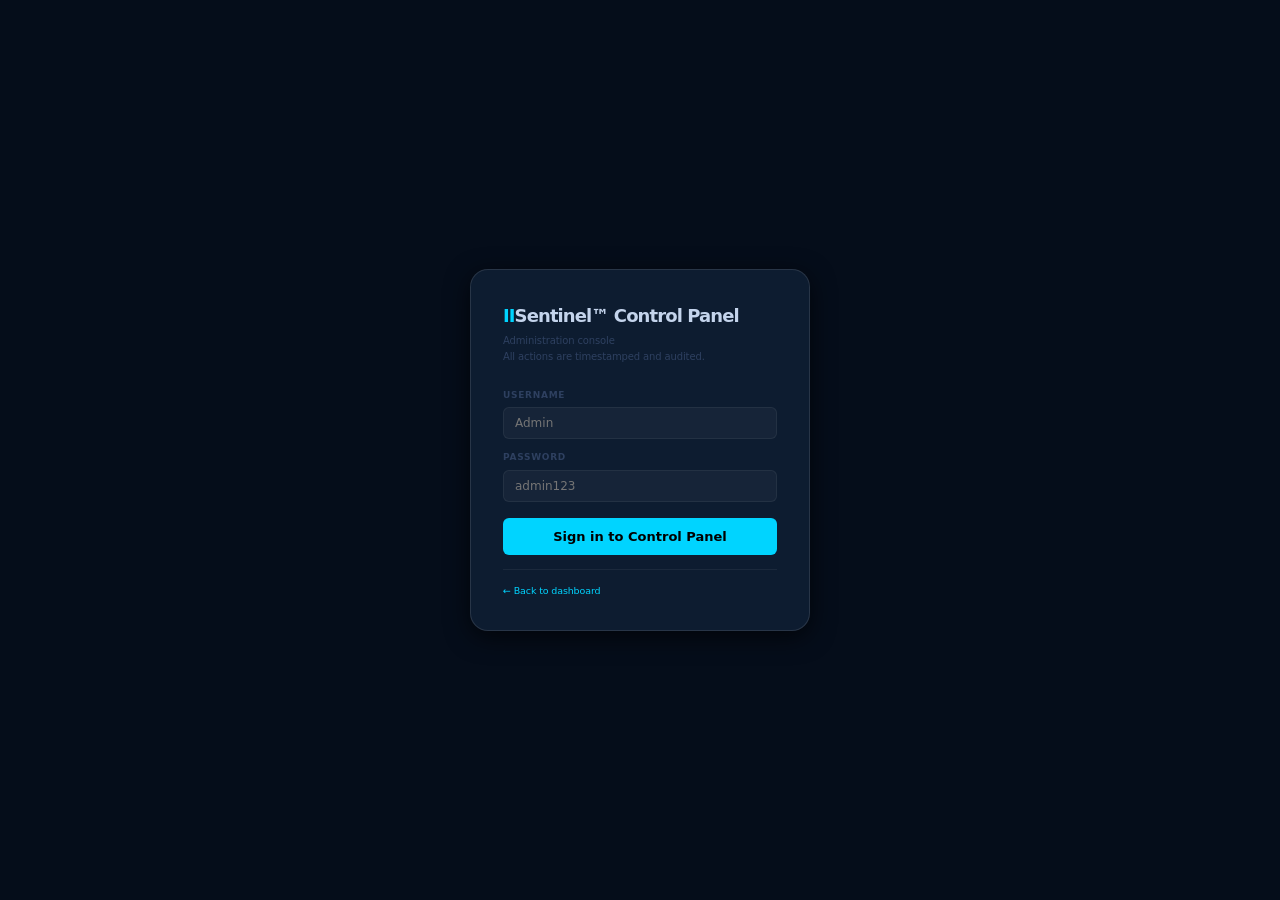
==== commit a5a695c4: "New syste" ====
--- a/backend/controlpanel.html
+++ b/backend/controlpanel.html
@@ -3,6 +3,7 @@
 <head>
 <meta charset="UTF-8">
 <meta name="viewport" content="width=device-width, initial-scale=1.0">
+<link rel="icon" href="data:image/svg+xml,%3Csvg xmlns=%27http://www.w3.org/2000/svg%27 viewBox=%270 0 64 64%27%3E%3Crect width=%2764%27 height=%2764%27 rx=%2714%27 fill=%27%23050d1a%27/%3E%3Ctext x=%2732%27 y=%2744%27 font-size=%2734%27 font-weight=%27900%27 font-family=%27-apple-system,sans-serif%27 fill=%27%2300d4ff%27 text-anchor=%27middle%27%3EII%3C/text%3E%3C/svg%3E">
 <title>IISentinel&#x2122; v3.3 &mdash; Control Panel</title>
 <style>
 :root{
@@ -37,7 +38,10 @@
   position:relative;z-index:10}
 #sidebar::-webkit-scrollbar{width:0}
 .sb-logo{padding:18px 16px 14px;display:flex;align-items:center;gap:9px;border-bottom:1px solid var(--b1);flex-shrink:0}
-.sb-logo-ii{font-size:17px;font-weight:900;letter-spacing:-.07em;color:var(--cyn);text-shadow:0 0 16px rgba(0,212,255,.4)}
+.sb-logo-ii{font-size:17px;font-weight:900;letter-spacing:-.07em;
+  background:linear-gradient(180deg,#8feaff,#00d4ff 60%,#0aa4d6);
+  -webkit-background-clip:text;background-clip:text;-webkit-text-fill-color:transparent;
+  filter:drop-shadow(0 0 10px rgba(0,212,255,.4))}
 .sb-logo-txt{font-size:11px;font-weight:700;color:var(--txt)}
 .sb-logo-sub{font-size:8.5px;color:var(--mut);letter-spacing:.04em}
 .sb-section{font-size:8px;font-weight:700;color:var(--dim);text-transform:uppercase;letter-spacing:.16em;
@@ -176,6 +180,14 @@
   .audit-row,.audit-hd{grid-template-columns:90px 70px 1fr 80px}
   .audit-row>:nth-child(4),.audit-hd>:nth-child(4){display:none}
 }
+
+/* iOS polish */
+.card,.modal,.sys-card,.kpi-c{border-radius:18px}
+.modal{backdrop-filter:blur(26px) saturate(1.5);-webkit-backdrop-filter:blur(26px) saturate(1.5);background:rgba(13,28,48,.88) !important;border-radius:24px}
+#topbar{backdrop-filter:blur(22px) saturate(1.5);-webkit-backdrop-filter:blur(22px) saturate(1.5)}
+.btn{transition:all .28s cubic-bezier(.34,1.56,.64,1)}
+.btn:active{transform:scale(.92)}
+.sb-item{border-radius:0 20px 20px 0;margin-right:8px;transition:all .25s}
 </style>
 </head>
 <body>
@@ -186,7 +198,7 @@
 <div id="login-wrap">
   <div style="max-width:340px;width:100%;background:var(--s2);border:1px solid var(--b2);border-radius:var(--r-xl);padding:32px;box-shadow:var(--sh-md)">
     <div style="font-size:18px;font-weight:900;letter-spacing:-.05em;margin-bottom:4px"><span style="color:var(--cyn)">II</span>Sentinel&#x2122; Control Panel</div>
-    <div style="font-size:10px;color:var(--dim);margin-bottom:24px;line-height:1.6">Sophos-style admin console &middot; v3.3<br>All actions are timestamped and audited.</div>
+    <div style="font-size:10px;color:var(--dim);margin-bottom:24px;line-height:1.6">Administration console<br>All actions are timestamped and audited.</div>
     <div style="margin-bottom:12px">
       <div style="font-size:9px;color:var(--dim);margin-bottom:5px;font-weight:700;text-transform:uppercase;letter-spacing:.08em">Username</div>
       <input class="inp" id="l-name" type="text" placeholder="Admin" autocomplete="username">
@@ -226,6 +238,7 @@
     <div class="sb-section">Security</div>
     <div class="sb-item" data-page="users" onclick="nav(this)"><span class="sb-icon">&#x1F464;</span>User Management</div>
     <div class="sb-item" data-page="notify" onclick="nav(this)"><span class="sb-icon">&#x1F514;</span>Notifications</div>
+    <div class="sb-item" data-page="email" onclick="nav(this)"><span class="sb-icon">&#x2709;</span>Email Alerts</div>
 
     <div class="sb-section">Operations</div>
     <div class="sb-item" data-page="dispatch" onclick="nav(this)"><span class="sb-icon">&#x1F4E4;</span>Command Dispatch</div>
@@ -446,6 +459,42 @@
 <!-- ══════════════════════════════════════════
      COMMAND DISPATCH
 ══════════════════════════════════════════ -->
+<div class="page" id="page-email">
+  <div class="page-hd"><h2>Email Alerts</h2><div class="sub">Send alerts to an inbox &mdash; effective immediately, saved to database</div></div>
+  <div class="hint">Critical health, rogue-DHCP, and blast-safety alerts are emailed here so the right person is notified even when nobody is watching the dashboard. Unlike the panel above, these settings persist in the database and apply without a redeploy.</div>
+
+  <div class="card">
+    <div class="card-title"><span>Status</span>
+      <span id="email-state" class="badge">&hellip;</span></div>
+    <div class="field-row" style="align-items:center">
+      <div class="field" style="flex:1"><div class="field-lbl">Enable email alerts</div></div>
+      <label class="toggle"><input type="checkbox" id="em-enabled"><span class="toggle-slider"></span></label>
+    </div>
+  </div>
+
+  <div class="card">
+    <div class="card-title"><span>SMTP server</span></div>
+    <div class="field-row cols3">
+      <div class="field"><div class="field-lbl">SMTP host</div><input class="inp" id="em-host" placeholder="smtp.gmail.com"></div>
+      <div class="field"><div class="field-lbl">Port</div><input class="inp" id="em-port" type="number" placeholder="587"></div>
+      <div class="field"><div class="field-lbl">From address</div><input class="inp" id="em-from" placeholder="IISentinel &lt;alerts@yourco.com&gt;"></div>
+    </div>
+    <div class="field-row">
+      <div class="field"><div class="field-lbl">SMTP username</div><input class="inp" id="em-user" placeholder="you@gmail.com"></div>
+      <div class="field"><div class="field-lbl">SMTP password / app password</div><input class="inp" id="em-pass" type="password" placeholder="app password"></div>
+    </div>
+    <div class="field-row">
+      <div class="field"><div class="field-lbl">Send alerts to (comma-separated)</div><input class="inp" id="em-to" placeholder="ops@yourco.com, you@yourco.com"></div>
+    </div>
+    <div class="hint" style="margin-top:4px"><b>Gmail:</b> use an <b>App Password</b> (Google Account &rarr; Security &rarr; 2-Step Verification &rarr; App passwords), not your normal password. Host <b>smtp.gmail.com</b>, port <b>587</b>.</div>
+    <div style="display:flex;gap:8px;align-items:center;margin-top:14px">
+      <button class="btn btn-cyn btn-sm" onclick="saveEmail()">Save settings</button>
+      <button class="btn btn-ghost btn-sm" onclick="testEmail(this)">Send test email</button>
+      <span id="em-msg" style="font-size:12px;font-weight:600;margin-left:4px"></span>
+    </div>
+  </div>
+</div>
+
 <div class="page" id="page-dispatch">
   <div class="page-hd"><h2>Command Dispatch</h2><div class="sub">Send webhooks, SMS, email or log commands</div></div>
   <div class="card">
@@ -664,6 +713,25 @@
 // ════════════════════════════════════════════════════
 var B = window.location.origin;
 var TOKEN = null, USERNAME = null;
+var IIS_MODULES = ['net','tc','mc','cbs'], IIS_EDITION = 'Enterprise Suite';
+var MOD_OF_TYPE = {
+  router:'net',switch:'net',firewall:'net',wan_link:'net',workstation:'net',
+  base_station:'tc',network_tower:'tc',microwave_link:'tc',generator:'tc',fuel_tank:'tc',
+  pump:'mc',conveyor:'mc',ventilation:'mc',power_meter:'mc',sensor:'mc',plc:'mc',scada_node:'mc',
+  cbs_controller:'cbs'
+};
+(function loadEdition(){
+  fetch(B+'/api/config').then(function(r){return r.json();}).then(function(c){
+    IIS_MODULES = c.modules||IIS_MODULES; IIS_EDITION = c.edition||IIS_EDITION;
+    var sub = document.querySelector('.sb-logo-sub');
+    if(sub) sub.textContent = IIS_EDITION;
+    // Hide unlicensed device types from the Add Device dropdown
+    document.querySelectorAll('#dev-type option').forEach(function(o){
+      var m = MOD_OF_TYPE[o.value];
+      if(m && IIS_MODULES.indexOf(m)===-1) o.style.display='none';
+    });
+  }).catch(function(){});
+})();
 var currentPage = 'system';
 var auditPage = 1;
 var _sysData = {};
@@ -710,28 +778,50 @@
 // ════════════════════════════════════════════════════
 // AUTH
 // ════════════════════════════════════════════════════
+function _showShell(name, role) {
+  document.getElementById('login-wrap').style.display = 'none';
+  document.getElementById('cp-app').style.display = 'flex';
+  document.getElementById('sb-name').textContent = name || '...';
+  document.getElementById('sb-role').textContent = (role||'engineer').toUpperCase();
+  // Skeleton values so layout doesn't jump
+  ['k-uptime','k-devs','k-queue','k-db','k-inc','k-col','k-sse','k-maint'].forEach(function(id){
+    var el=document.getElementById(id); if(el && el.textContent==='--') el.textContent='…';
+  });
+  if(!_clockInited){
+    _clockInited=true;
+    setInterval(function(){ document.getElementById('live-ts').textContent=new Date().toLocaleTimeString(); },1000);
+    setInterval(function(){ if(currentPage==='system') loadSystem(); }, 30000);
+  }
+}
+var _clockInited = false;
+
 async function doLogin() {
   var name = document.getElementById('l-name').value.trim();
   var pass = document.getElementById('l-pass').value.trim();
   document.getElementById('l-err').textContent = '';
   if(!name || !pass) { document.getElementById('l-err').textContent = 'Enter credentials.'; return; }
+  // Optimistic: show the shell frame immediately — feels instant
+  _showShell(name, 'engineer');
   try {
     var r = await fetch(B+'/api/login',{method:'POST',headers:{'Content-Type':'application/json'},body:JSON.stringify({name,password:pass})});
     var d = await r.json();
     if(d.success) {
       TOKEN = d.token; USERNAME = d.name;
-      document.getElementById('login-wrap').style.display = 'none';
-      document.getElementById('cp-app').style.display = 'flex';
       document.getElementById('sb-name').textContent = d.name;
       document.getElementById('sb-role').textContent = (d.role||'engineer').toUpperCase();
       toast('Welcome '+d.name,'Control panel access granted','tg');
       loadSystem();
-      setInterval(function(){ if(currentPage==='system') loadSystem(); }, 30000);
-      setInterval(function(){ document.getElementById('live-ts').textContent = new Date().toLocaleTimeString(); }, 1000);
     } else {
+      // Login failed — hide shell, go back to login
+      document.getElementById('login-wrap').style.display = 'flex';
+      document.getElementById('cp-app').style.display = 'none';
       document.getElementById('l-err').textContent = d.error || 'Invalid credentials.';
     }
-  } catch(e) { document.getElementById('l-err').textContent = 'Connection error: '+e.message; }
+  } catch(e) {
+    document.getElementById('login-wrap').style.display = 'flex';
+    document.getElementById('cp-app').style.display = 'none';
+    document.getElementById('l-err').textContent = 'Connection error: '+e.message;
+  }
 }
 
 function doLogout() {
@@ -748,13 +838,68 @@
   system:'System Overview', devices:'Device Registry', thresholds:'Alert Thresholds',
   maintenance:'Maintenance Windows', collectors:'Collector Management',
   users:'User Management', notify:'Notification Config',
-  dispatch:'Command Dispatch', audit:'Audit Log', db:'Database Maintenance'
+  dispatch:'Command Dispatch', audit:'Audit Log', db:'Database Maintenance', email:'Email Alerts'
 };
 var PAGE_LOADERS = {
   system:loadSystem, devices:loadDevices, thresholds:loadThresholds,
   maintenance:loadMaint, collectors:loadCollectors, users:loadUsers,
-  notify:loadNotify, dispatch:loadDispatch, audit:function(){loadAudit(1);}, db:loadDb
+  notify:loadNotify, dispatch:loadDispatch, audit:function(){loadAudit(1);}, db:loadDb, email:loadEmail
 };
+
+async function loadEmail() {
+  try {
+    var d = await api('GET', '/api/admin/email');
+    document.getElementById('em-enabled').checked = !!d.email_enabled;
+    document.getElementById('em-host').value = d.smtp_host || '';
+    document.getElementById('em-port').value = d.smtp_port || 587;
+    document.getElementById('em-user').value = d.smtp_user || '';
+    document.getElementById('em-from').value = d.from_email || '';
+    document.getElementById('em-to').value   = d.to_emails || '';
+    document.getElementById('em-pass').placeholder = d.smtp_pass_set
+      ? '\u2022\u2022\u2022\u2022 (saved — leave blank to keep)' : 'app password';
+    var st = document.getElementById('email-state');
+    st.textContent = d.email_enabled ? 'ON' : 'OFF';
+    st.style.color = d.email_enabled ? 'var(--grn)' : 'var(--dim)';
+  } catch(e) { msg('em-msg', 'Load failed: '+e.message, true); }
+}
+
+async function saveEmail() {
+  var body = {
+    email_enabled: document.getElementById('em-enabled').checked,
+    smtp_host: document.getElementById('em-host').value.trim(),
+    smtp_port: parseInt(document.getElementById('em-port').value)||587,
+    smtp_user: document.getElementById('em-user').value.trim(),
+    from_email: document.getElementById('em-from').value.trim(),
+    to_emails: document.getElementById('em-to').value.trim(),
+  };
+  var pass = document.getElementById('em-pass').value;
+  if (pass) body.smtp_pass = pass;
+  try {
+    var r = await api('POST', '/api/admin/email', body);
+    document.getElementById('em-pass').value = '';
+    msg('em-msg', 'Saved \u2713  ('+(r.recipients||0)+' recipient'+(r.recipients===1?'':'s')+')', false);
+    loadEmail();
+  } catch(e) { msg('em-msg', 'Save failed: '+e.message, true); }
+}
+
+async function testEmail(btn) {
+  btn.disabled = true; var old = btn.textContent; btn.textContent = 'Sending\u2026';
+  try {
+    var r = await api('POST', '/api/admin/email/test');
+    msg('em-msg', r.ok ? ('Test sent to '+(r.sent_to||[]).join(', ')+' \u2713') : ('Failed: '+r.error), !r.ok);
+  } catch(e) {
+    var m = e.message||'send failed';
+    msg('em-msg', 'Failed: '+m, true);
+  }
+  btn.disabled = false; btn.textContent = old;
+}
+
+function msg(id, text, isErr) {
+  var el = document.getElementById(id); if(!el) return;
+  el.textContent = text;
+  el.style.color = isErr ? 'var(--red)' : 'var(--grn)';
+  setTimeout(function(){ if(el.textContent===text) el.textContent=''; }, 8000);
+}
 
 function nav(el) {
   document.querySelectorAll('.sb-item').forEach(function(i){i.classList.remove('active');});
@@ -938,6 +1083,8 @@
     'CBS Safety':[]
   };
   rows.forEach(function(r){
+    var m = MOD_OF_TYPE[r.device_type] || 'net';
+    if(IIS_MODULES.indexOf(m) === -1) return;   // unlicensed module — hide
     if(['router','switch','firewall','wan_link','workstation'].includes(r.device_type)) sections['Network'].push(r);
     else if(['base_station','network_tower','microwave_link'].includes(r.device_type)) sections['TelecomCo'].push(r);
     else if(['cbs_controller'].includes(r.device_type)) sections['CBS Safety'].push(r);
@@ -1248,36 +1395,40 @@
 // AUDIT LOG
 // ════════════════════════════════════════════════════
 async function loadAudit(page) {
-  auditPage=page||auditPage;
-  var actor=document.getElementById('audit-actor').value.trim();
-  var action=document.getElementById('audit-action').value.trim();
-  var url='/api/admin/audit?page='+auditPage+'&limit=30'+(actor?'&actor='+encodeURIComponent(actor):'')+(action?'&action='+encodeURIComponent(action):'');
-  var d=await api('GET',url.replace('/api/admin/audit','').replace(B+'/api/admin/audit','/api/admin/audit'));
-  // rebuild url properly
-  d=await fetch(B+'/api/admin/audit?page='+auditPage+'&limit=30'+(actor?'&actor='+encodeURIComponent(actor):'')+(action?'&action='+encodeURIComponent(action):''),{headers:hdr()}).then(function(r){return r.json();});
-  var rows=d.rows||[];
-  var total=d.total||0;
-  // badge
-  document.getElementById('audit-badge').textContent=total;
-  document.getElementById('audit-badge').className='sb-badge'+(total===0?' ok':'');
-  var el=document.getElementById('audit-rows');
-  if(!rows.length){el.innerHTML='<div style="color:var(--dim);padding:16px;text-align:center">No audit entries</div>';document.getElementById('audit-pager').innerHTML='';return;}
-  el.innerHTML=rows.map(function(r){
-    var rc=r.result==='ok'?'var(--grn)':r.result&&r.result.startsWith('HTTP')?'var(--cyn)':'var(--amb)';
+  auditPage = page || auditPage;
+  var actor  = document.getElementById('audit-actor').value.trim();
+  var action = document.getElementById('audit-action').value.trim();
+  var qs = '?page='+auditPage+'&limit=30'
+    +(actor  ? '&actor='+encodeURIComponent(actor)   : '')
+    +(action ? '&action='+encodeURIComponent(action) : '');
+  var d = await fetch(B+'/api/admin/audit'+qs, {headers:hdr()}).then(function(r){return r.json();});
+  var rows  = d.rows  || [];
+  var total = d.total || 0;
+  document.getElementById('audit-badge').textContent = total;
+  document.getElementById('audit-badge').className = 'sb-badge'+(total===0?' ok':'');
+  var el = document.getElementById('audit-rows');
+  if(!rows.length){
+    el.innerHTML='<div style="color:var(--dim);padding:16px;text-align:center">No audit entries</div>';
+    document.getElementById('audit-pager').innerHTML='';
+    return;
+  }
+  el.innerHTML = rows.map(function(r){
+    var rc = r.result==='ok'?'var(--grn)':r.result&&r.result.startsWith('HTTP')?'var(--cyn)':'var(--amb)';
     return '<div class="audit-row">'
       +'<div class="mono" style="font-size:9px;color:var(--dim)">'+fmtTs(r.ts).slice(0,16)+'</div>'
-      +'<div style="font-weight:600;font-size:10.5px">'+( r.actor||'—')+'</div>'
-      +'<div><span class="badge b-dim" style="font-size:8px">'+( r.action||'?')+'</span></div>'
+      +'<div style="font-weight:600;font-size:10.5px">'+(r.actor||'\u2014')+'</div>'
+      +'<div><span class="badge b-dim" style="font-size:8px">'+(r.action||'?')+'</span></div>'
       +'<div class="mono" style="font-size:9.5px;color:var(--mut);overflow:hidden;text-overflow:ellipsis;white-space:nowrap">'+(r.target||'')+(r.detail?' &middot; '+r.detail:'')+'</div>'
-      +'<div class="mono" style="font-size:9.5px;color:'+rc+'">'+( r.result||'?')+'</div>'
+      +'<div class="mono" style="font-size:9.5px;color:'+rc+'">'+(r.result||'?')+'</div>'
       +'</div>';
   }).join('');
-  // pager
-  var pages=Math.ceil(total/30);
-  var pager='';
-  for(var i=1;i<=Math.min(pages,8);i++){pager+='<button class="pg-btn'+(i===auditPage?' cur':'')+'" onclick="loadAudit('+i+')">'+i+'</button>';}
-  if(pages>8) pager+='<span style="color:var(--dim);font-size:10px">+'+( pages-8)+' more</span>';
-  document.getElementById('audit-pager').innerHTML=pager;
+  var pages = Math.ceil(total/30);
+  var pager = '';
+  for(var i=1;i<=Math.min(pages,8);i++){
+    pager+='<button class="pg-btn'+(i===auditPage?' cur':'')+'" onclick="loadAudit('+i+')">'+i+'</button>';
+  }
+  if(pages>8) pager+='<span style="color:var(--dim);font-size:10px">+'+(pages-8)+' more</span>';
+  document.getElementById('audit-pager').innerHTML = pager;
 }
 
 // ════════════════════════════════════════════════════
@@ -1330,25 +1481,32 @@
 (function tryAutoLogin(){
   var stored=sessionStorage.getItem('ii-cp-token');
   var uname=sessionStorage.getItem('ii-cp-user');
+  var role=sessionStorage.getItem('ii-cp-role')||'engineer';
   if(stored&&uname){
-    TOKEN=stored;USERNAME=uname;
-    document.getElementById('login-wrap').style.display='none';
-    document.getElementById('cp-app').style.display='flex';
-    document.getElementById('sb-name').textContent=uname;
+    TOKEN=stored; USERNAME=uname;
+    _showShell(uname, role);
     loadSystem();
-    setInterval(function(){ if(currentPage==='system') loadSystem(); }, 30000);
-    setInterval(function(){ document.getElementById('live-ts').textContent=new Date().toLocaleTimeString(); }, 1000);
   }
 })();
 
 // Persist session
+// Persist session token across page refreshes
 var _origLogin=doLogin;
 doLogin=async function(){
   await _origLogin();
-  if(TOKEN){sessionStorage.setItem('ii-cp-token',TOKEN);sessionStorage.setItem('ii-cp-user',USERNAME);}
+  if(TOKEN){
+    sessionStorage.setItem('ii-cp-token',TOKEN);
+    sessionStorage.setItem('ii-cp-user',USERNAME);
+    sessionStorage.setItem('ii-cp-role', document.getElementById('sb-role').textContent.toLowerCase());
+  }
 };
 var _origLogout=doLogout;
-doLogout=function(){ _origLogout(); sessionStorage.removeItem('ii-cp-token');sessionStorage.removeItem('ii-cp-user'); };
+doLogout=function(){
+  _origLogout();
+  sessionStorage.removeItem('ii-cp-token');
+  sessionStorage.removeItem('ii-cp-user');
+  sessionStorage.removeItem('ii-cp-role');
+};
 
 </script>
 </body>
